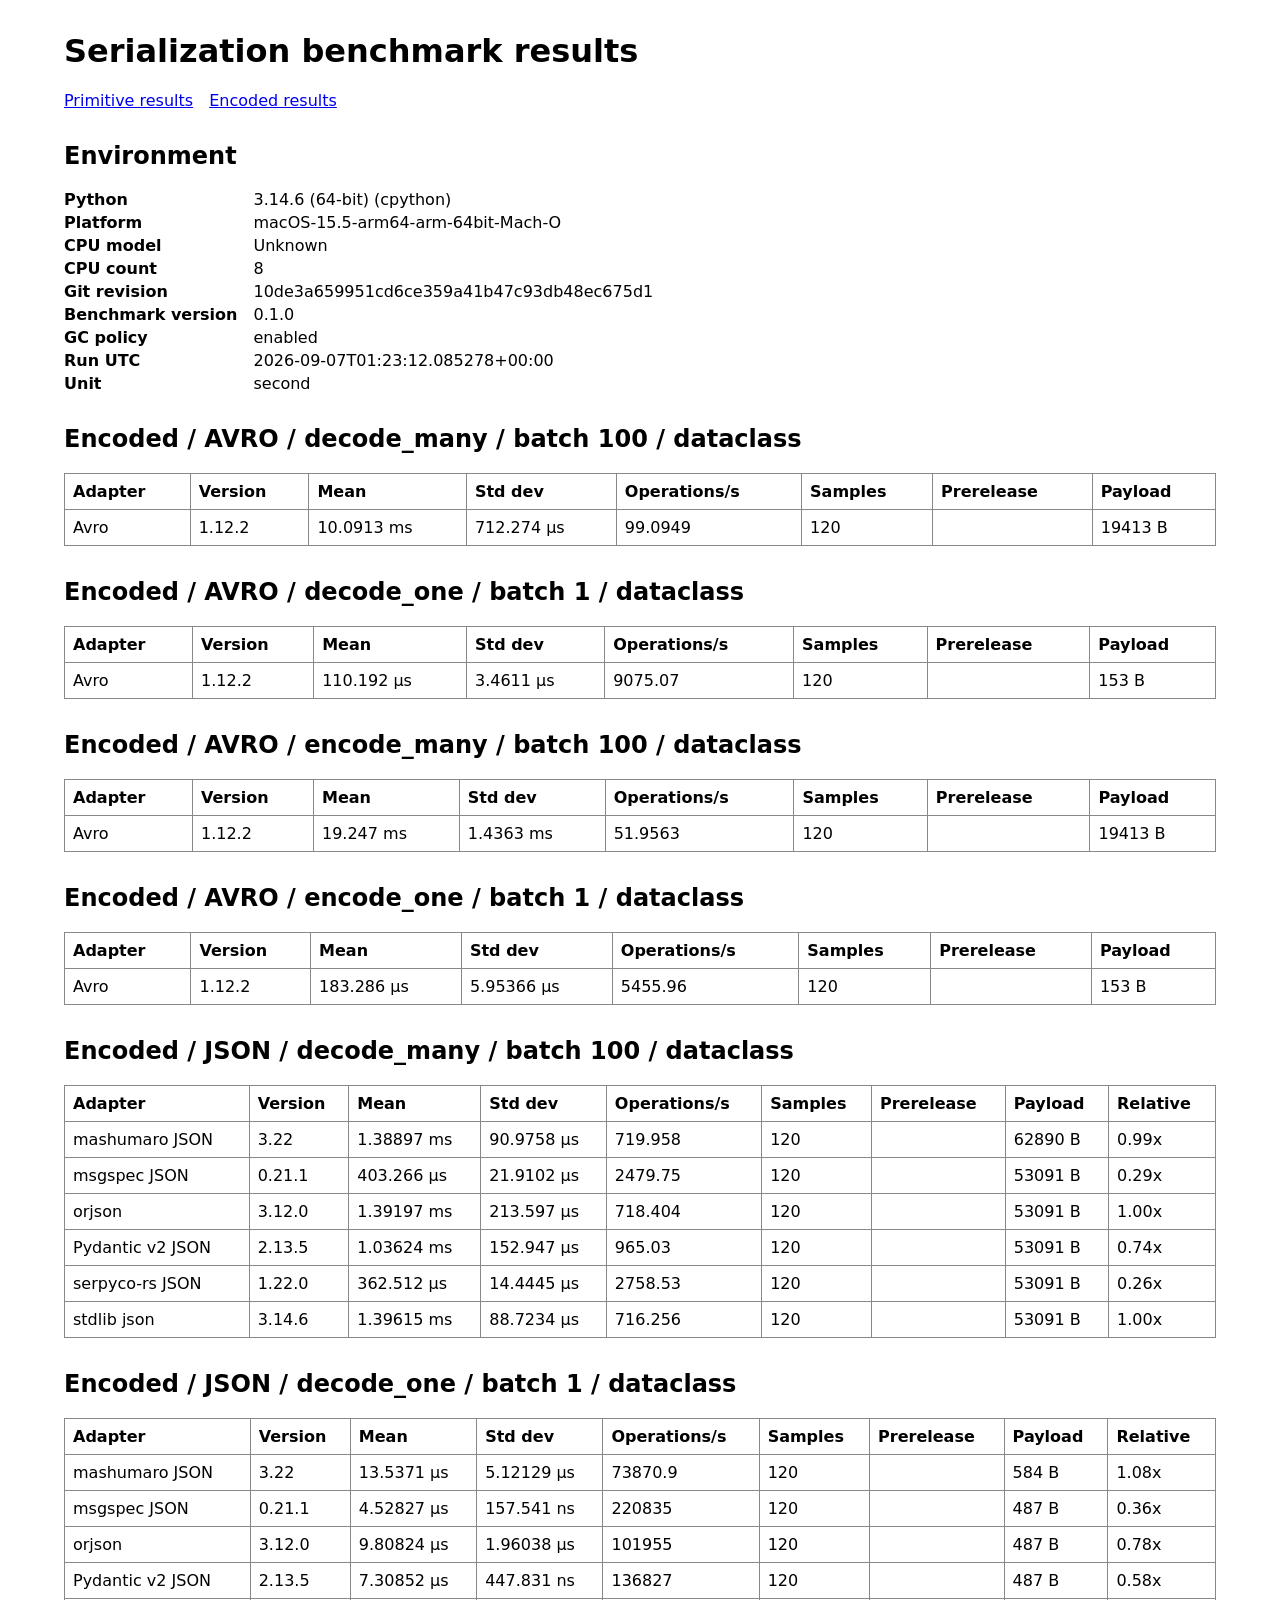
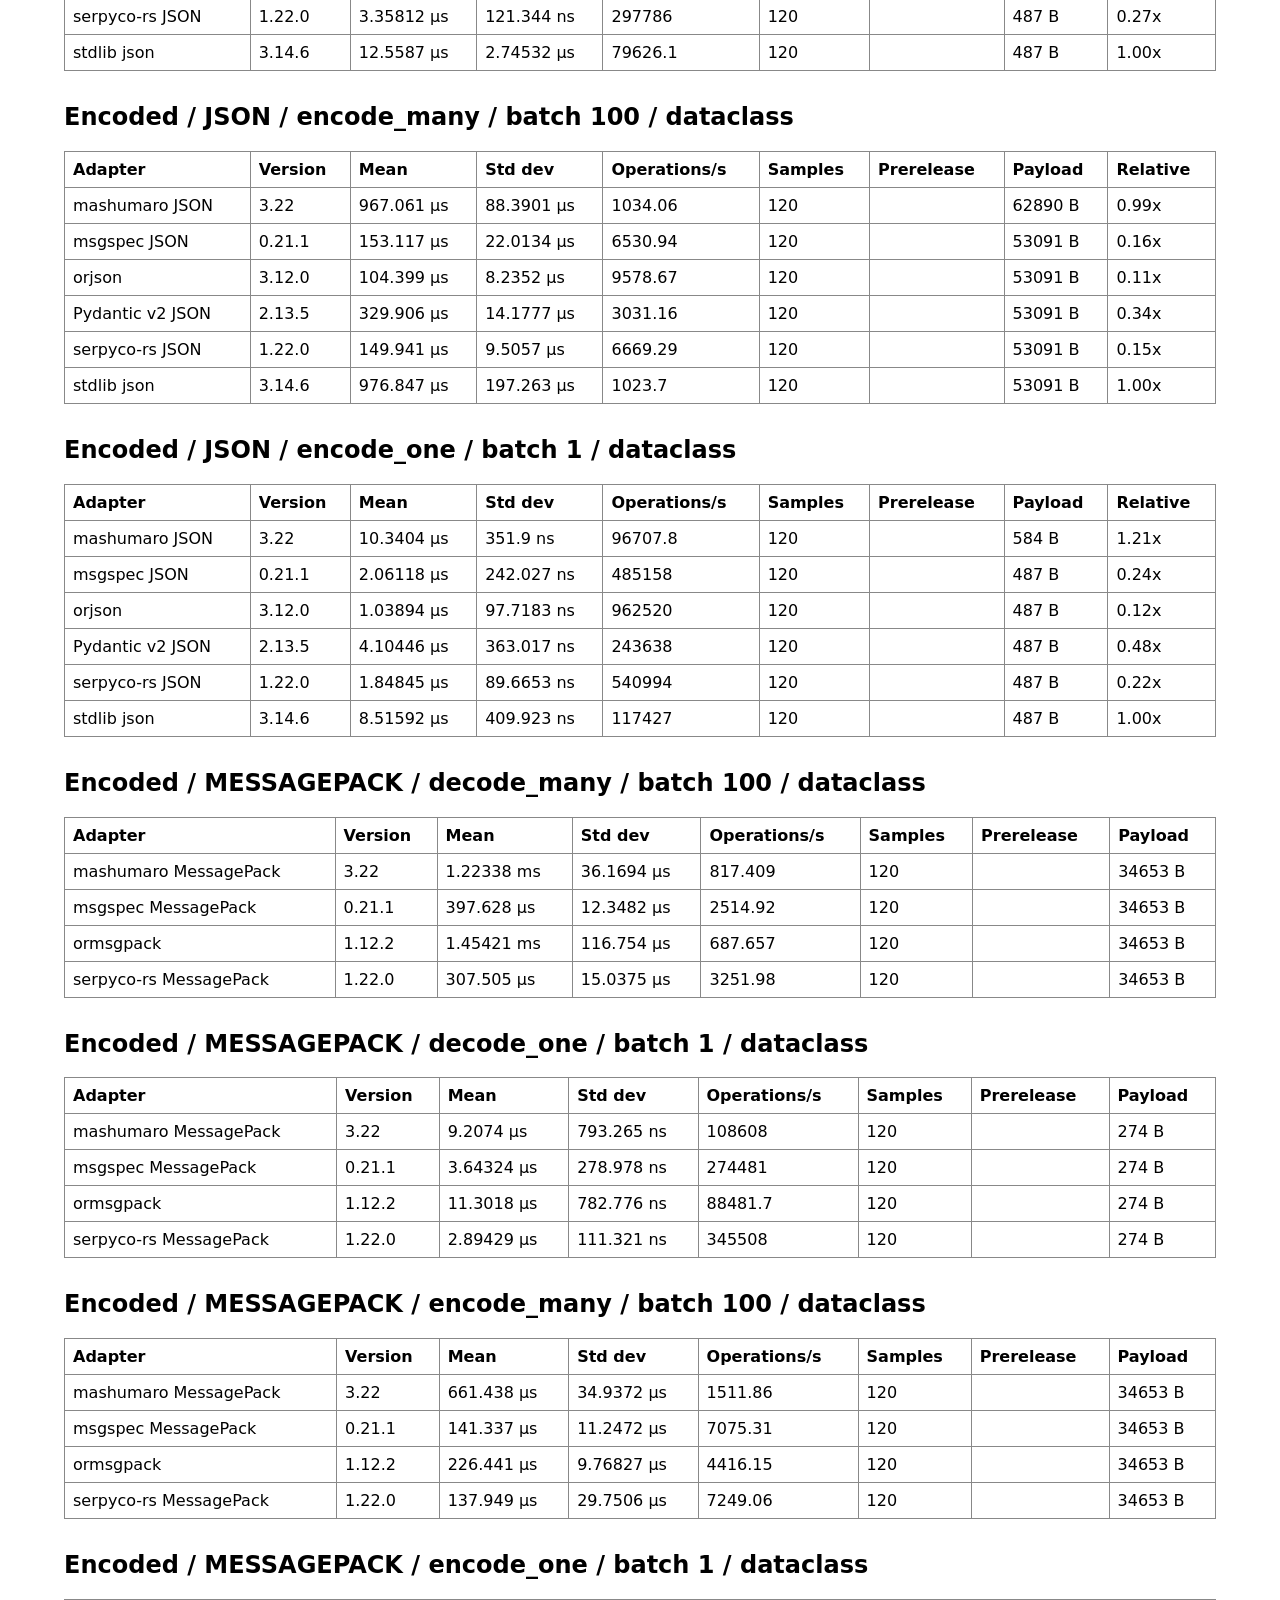
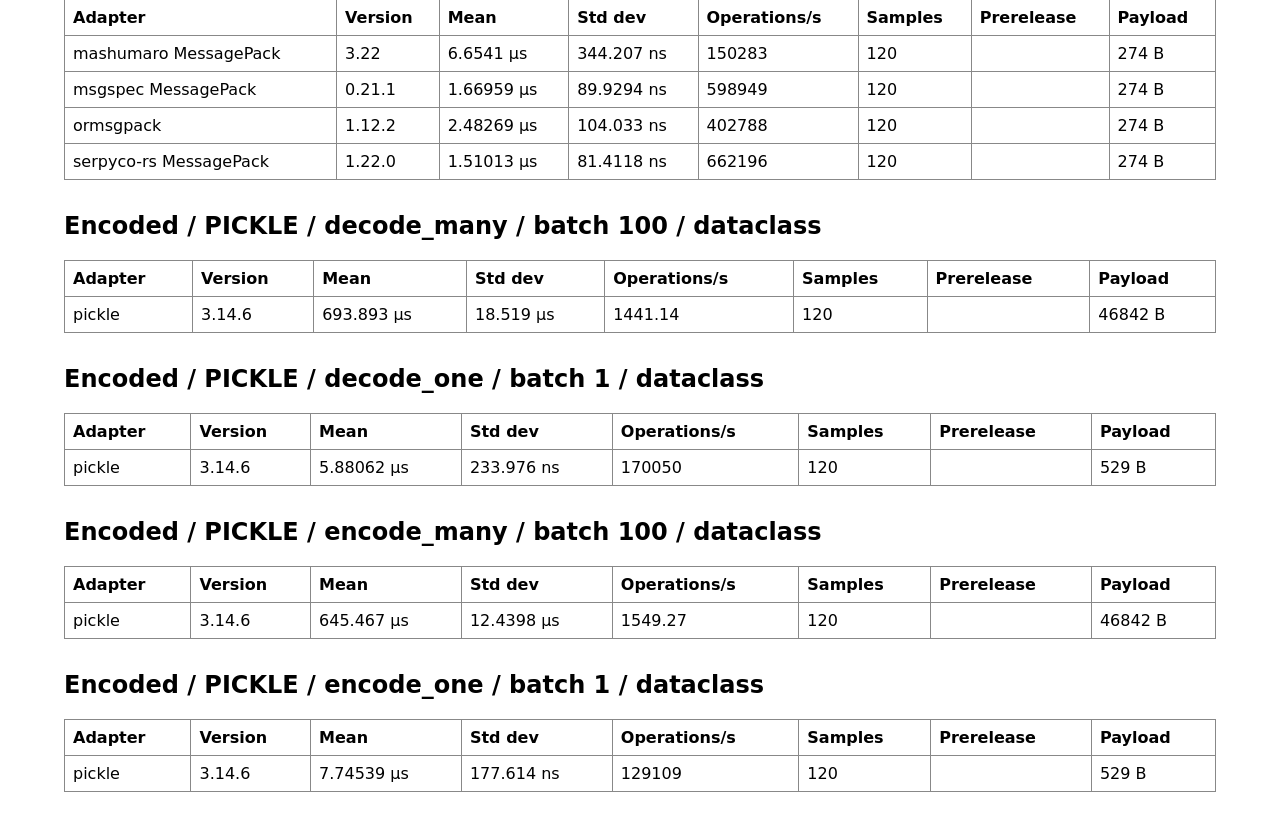
==== results/reports/2026-09-06-cpython-3.14-encoded.html @ 05a3b26b "docs: publish modern serialization benchmark results" ====
<!doctype html>
<html lang="en">
<head>
<meta charset="utf-8">
<meta name="viewport" content="width=device-width, initial-scale=1">
<title>Serialization benchmark results</title>
<style>:root { color-scheme: light dark; font-family: system-ui, sans-serif; }
body { margin: 2rem; }
main { margin: auto; max-width: 72rem; }
nav { display: flex; gap: 1rem; margin-block: 1rem 2rem; }
dl { display: grid; gap: 0.25rem 1rem; grid-template-columns: max-content 1fr; }
dt { font-weight: 700; }
dd { margin: 0; }
section { margin-block: 2rem; }
table { border-collapse: collapse; width: 100%; }
th, td { border: 1px solid #888; padding: 0.5rem; text-align: left; }
th { font-weight: 700; }
</style>
</head>
<body>
<main>
<h1>Serialization benchmark results</h1>
<nav aria-label="Benchmark reports"><a href="2026-09-06-cpython-3.14-primitive.html">Primitive results</a> <a href="2026-09-06-cpython-3.14-encoded.html">Encoded results</a></nav>
<section><h2>Environment</h2><dl><dt>Python</dt><dd>3.14.6 (64-bit) (cpython)</dd>
<dt>Platform</dt><dd>macOS-15.5-arm64-arm-64bit-Mach-O</dd>
<dt>CPU model</dt><dd>Unknown</dd>
<dt>CPU count</dt><dd>8</dd>
<dt>Git revision</dt><dd>10de3a659951cd6ce359a41b47c93db48ec675d1</dd>
<dt>Benchmark version</dt><dd>0.1.0</dd>
<dt>GC policy</dt><dd>enabled</dd>
<dt>Run UTC</dt><dd>2026-09-07T01:23:12.085278+00:00</dd>
<dt>Unit</dt><dd>second</dd></dl></section>
<section><h2>Encoded / AVRO / decode_many / batch 100 / dataclass</h2><table><thead><tr><th scope="col">Adapter</th><th scope="col">Version</th><th scope="col">Mean</th><th scope="col">Std dev</th><th scope="col">Operations/s</th><th scope="col">Samples</th><th scope="col">Prerelease</th><th scope="col">Payload</th></tr></thead><tbody><tr><td>Avro</td><td>1.12.2</td><td>10.0913 ms</td><td>712.274 µs</td><td>99.0949</td><td>120</td><td></td><td>19413 B</td></tr></tbody></table></section>
<section><h2>Encoded / AVRO / decode_one / batch 1 / dataclass</h2><table><thead><tr><th scope="col">Adapter</th><th scope="col">Version</th><th scope="col">Mean</th><th scope="col">Std dev</th><th scope="col">Operations/s</th><th scope="col">Samples</th><th scope="col">Prerelease</th><th scope="col">Payload</th></tr></thead><tbody><tr><td>Avro</td><td>1.12.2</td><td>110.192 µs</td><td>3.4611 µs</td><td>9075.07</td><td>120</td><td></td><td>153 B</td></tr></tbody></table></section>
<section><h2>Encoded / AVRO / encode_many / batch 100 / dataclass</h2><table><thead><tr><th scope="col">Adapter</th><th scope="col">Version</th><th scope="col">Mean</th><th scope="col">Std dev</th><th scope="col">Operations/s</th><th scope="col">Samples</th><th scope="col">Prerelease</th><th scope="col">Payload</th></tr></thead><tbody><tr><td>Avro</td><td>1.12.2</td><td>19.247 ms</td><td>1.4363 ms</td><td>51.9563</td><td>120</td><td></td><td>19413 B</td></tr></tbody></table></section>
<section><h2>Encoded / AVRO / encode_one / batch 1 / dataclass</h2><table><thead><tr><th scope="col">Adapter</th><th scope="col">Version</th><th scope="col">Mean</th><th scope="col">Std dev</th><th scope="col">Operations/s</th><th scope="col">Samples</th><th scope="col">Prerelease</th><th scope="col">Payload</th></tr></thead><tbody><tr><td>Avro</td><td>1.12.2</td><td>183.286 µs</td><td>5.95366 µs</td><td>5455.96</td><td>120</td><td></td><td>153 B</td></tr></tbody></table></section>
<section><h2>Encoded / JSON / decode_many / batch 100 / dataclass</h2><table><thead><tr><th scope="col">Adapter</th><th scope="col">Version</th><th scope="col">Mean</th><th scope="col">Std dev</th><th scope="col">Operations/s</th><th scope="col">Samples</th><th scope="col">Prerelease</th><th scope="col">Payload</th><th scope="col">Relative</th></tr></thead><tbody><tr><td>mashumaro JSON</td><td>3.22</td><td>1.38897 ms</td><td>90.9758 µs</td><td>719.958</td><td>120</td><td></td><td>62890 B</td><td>0.99x</td></tr>
<tr><td>msgspec JSON</td><td>0.21.1</td><td>403.266 µs</td><td>21.9102 µs</td><td>2479.75</td><td>120</td><td></td><td>53091 B</td><td>0.29x</td></tr>
<tr><td>orjson</td><td>3.12.0</td><td>1.39197 ms</td><td>213.597 µs</td><td>718.404</td><td>120</td><td></td><td>53091 B</td><td>1.00x</td></tr>
<tr><td>Pydantic v2 JSON</td><td>2.13.5</td><td>1.03624 ms</td><td>152.947 µs</td><td>965.03</td><td>120</td><td></td><td>53091 B</td><td>0.74x</td></tr>
<tr><td>serpyco-rs JSON</td><td>1.22.0</td><td>362.512 µs</td><td>14.4445 µs</td><td>2758.53</td><td>120</td><td></td><td>53091 B</td><td>0.26x</td></tr>
<tr><td>stdlib json</td><td>3.14.6</td><td>1.39615 ms</td><td>88.7234 µs</td><td>716.256</td><td>120</td><td></td><td>53091 B</td><td>1.00x</td></tr></tbody></table></section>
<section><h2>Encoded / JSON / decode_one / batch 1 / dataclass</h2><table><thead><tr><th scope="col">Adapter</th><th scope="col">Version</th><th scope="col">Mean</th><th scope="col">Std dev</th><th scope="col">Operations/s</th><th scope="col">Samples</th><th scope="col">Prerelease</th><th scope="col">Payload</th><th scope="col">Relative</th></tr></thead><tbody><tr><td>mashumaro JSON</td><td>3.22</td><td>13.5371 µs</td><td>5.12129 µs</td><td>73870.9</td><td>120</td><td></td><td>584 B</td><td>1.08x</td></tr>
<tr><td>msgspec JSON</td><td>0.21.1</td><td>4.52827 µs</td><td>157.541 ns</td><td>220835</td><td>120</td><td></td><td>487 B</td><td>0.36x</td></tr>
<tr><td>orjson</td><td>3.12.0</td><td>9.80824 µs</td><td>1.96038 µs</td><td>101955</td><td>120</td><td></td><td>487 B</td><td>0.78x</td></tr>
<tr><td>Pydantic v2 JSON</td><td>2.13.5</td><td>7.30852 µs</td><td>447.831 ns</td><td>136827</td><td>120</td><td></td><td>487 B</td><td>0.58x</td></tr>
<tr><td>serpyco-rs JSON</td><td>1.22.0</td><td>3.35812 µs</td><td>121.344 ns</td><td>297786</td><td>120</td><td></td><td>487 B</td><td>0.27x</td></tr>
<tr><td>stdlib json</td><td>3.14.6</td><td>12.5587 µs</td><td>2.74532 µs</td><td>79626.1</td><td>120</td><td></td><td>487 B</td><td>1.00x</td></tr></tbody></table></section>
<section><h2>Encoded / JSON / encode_many / batch 100 / dataclass</h2><table><thead><tr><th scope="col">Adapter</th><th scope="col">Version</th><th scope="col">Mean</th><th scope="col">Std dev</th><th scope="col">Operations/s</th><th scope="col">Samples</th><th scope="col">Prerelease</th><th scope="col">Payload</th><th scope="col">Relative</th></tr></thead><tbody><tr><td>mashumaro JSON</td><td>3.22</td><td>967.061 µs</td><td>88.3901 µs</td><td>1034.06</td><td>120</td><td></td><td>62890 B</td><td>0.99x</td></tr>
<tr><td>msgspec JSON</td><td>0.21.1</td><td>153.117 µs</td><td>22.0134 µs</td><td>6530.94</td><td>120</td><td></td><td>53091 B</td><td>0.16x</td></tr>
<tr><td>orjson</td><td>3.12.0</td><td>104.399 µs</td><td>8.2352 µs</td><td>9578.67</td><td>120</td><td></td><td>53091 B</td><td>0.11x</td></tr>
<tr><td>Pydantic v2 JSON</td><td>2.13.5</td><td>329.906 µs</td><td>14.1777 µs</td><td>3031.16</td><td>120</td><td></td><td>53091 B</td><td>0.34x</td></tr>
<tr><td>serpyco-rs JSON</td><td>1.22.0</td><td>149.941 µs</td><td>9.5057 µs</td><td>6669.29</td><td>120</td><td></td><td>53091 B</td><td>0.15x</td></tr>
<tr><td>stdlib json</td><td>3.14.6</td><td>976.847 µs</td><td>197.263 µs</td><td>1023.7</td><td>120</td><td></td><td>53091 B</td><td>1.00x</td></tr></tbody></table></section>
<section><h2>Encoded / JSON / encode_one / batch 1 / dataclass</h2><table><thead><tr><th scope="col">Adapter</th><th scope="col">Version</th><th scope="col">Mean</th><th scope="col">Std dev</th><th scope="col">Operations/s</th><th scope="col">Samples</th><th scope="col">Prerelease</th><th scope="col">Payload</th><th scope="col">Relative</th></tr></thead><tbody><tr><td>mashumaro JSON</td><td>3.22</td><td>10.3404 µs</td><td>351.9 ns</td><td>96707.8</td><td>120</td><td></td><td>584 B</td><td>1.21x</td></tr>
<tr><td>msgspec JSON</td><td>0.21.1</td><td>2.06118 µs</td><td>242.027 ns</td><td>485158</td><td>120</td><td></td><td>487 B</td><td>0.24x</td></tr>
<tr><td>orjson</td><td>3.12.0</td><td>1.03894 µs</td><td>97.7183 ns</td><td>962520</td><td>120</td><td></td><td>487 B</td><td>0.12x</td></tr>
<tr><td>Pydantic v2 JSON</td><td>2.13.5</td><td>4.10446 µs</td><td>363.017 ns</td><td>243638</td><td>120</td><td></td><td>487 B</td><td>0.48x</td></tr>
<tr><td>serpyco-rs JSON</td><td>1.22.0</td><td>1.84845 µs</td><td>89.6653 ns</td><td>540994</td><td>120</td><td></td><td>487 B</td><td>0.22x</td></tr>
<tr><td>stdlib json</td><td>3.14.6</td><td>8.51592 µs</td><td>409.923 ns</td><td>117427</td><td>120</td><td></td><td>487 B</td><td>1.00x</td></tr></tbody></table></section>
<section><h2>Encoded / MESSAGEPACK / decode_many / batch 100 / dataclass</h2><table><thead><tr><th scope="col">Adapter</th><th scope="col">Version</th><th scope="col">Mean</th><th scope="col">Std dev</th><th scope="col">Operations/s</th><th scope="col">Samples</th><th scope="col">Prerelease</th><th scope="col">Payload</th></tr></thead><tbody><tr><td>mashumaro MessagePack</td><td>3.22</td><td>1.22338 ms</td><td>36.1694 µs</td><td>817.409</td><td>120</td><td></td><td>34653 B</td></tr>
<tr><td>msgspec MessagePack</td><td>0.21.1</td><td>397.628 µs</td><td>12.3482 µs</td><td>2514.92</td><td>120</td><td></td><td>34653 B</td></tr>
<tr><td>ormsgpack</td><td>1.12.2</td><td>1.45421 ms</td><td>116.754 µs</td><td>687.657</td><td>120</td><td></td><td>34653 B</td></tr>
<tr><td>serpyco-rs MessagePack</td><td>1.22.0</td><td>307.505 µs</td><td>15.0375 µs</td><td>3251.98</td><td>120</td><td></td><td>34653 B</td></tr></tbody></table></section>
<section><h2>Encoded / MESSAGEPACK / decode_one / batch 1 / dataclass</h2><table><thead><tr><th scope="col">Adapter</th><th scope="col">Version</th><th scope="col">Mean</th><th scope="col">Std dev</th><th scope="col">Operations/s</th><th scope="col">Samples</th><th scope="col">Prerelease</th><th scope="col">Payload</th></tr></thead><tbody><tr><td>mashumaro MessagePack</td><td>3.22</td><td>9.2074 µs</td><td>793.265 ns</td><td>108608</td><td>120</td><td></td><td>274 B</td></tr>
<tr><td>msgspec MessagePack</td><td>0.21.1</td><td>3.64324 µs</td><td>278.978 ns</td><td>274481</td><td>120</td><td></td><td>274 B</td></tr>
<tr><td>ormsgpack</td><td>1.12.2</td><td>11.3018 µs</td><td>782.776 ns</td><td>88481.7</td><td>120</td><td></td><td>274 B</td></tr>
<tr><td>serpyco-rs MessagePack</td><td>1.22.0</td><td>2.89429 µs</td><td>111.321 ns</td><td>345508</td><td>120</td><td></td><td>274 B</td></tr></tbody></table></section>
<section><h2>Encoded / MESSAGEPACK / encode_many / batch 100 / dataclass</h2><table><thead><tr><th scope="col">Adapter</th><th scope="col">Version</th><th scope="col">Mean</th><th scope="col">Std dev</th><th scope="col">Operations/s</th><th scope="col">Samples</th><th scope="col">Prerelease</th><th scope="col">Payload</th></tr></thead><tbody><tr><td>mashumaro MessagePack</td><td>3.22</td><td>661.438 µs</td><td>34.9372 µs</td><td>1511.86</td><td>120</td><td></td><td>34653 B</td></tr>
<tr><td>msgspec MessagePack</td><td>0.21.1</td><td>141.337 µs</td><td>11.2472 µs</td><td>7075.31</td><td>120</td><td></td><td>34653 B</td></tr>
<tr><td>ormsgpack</td><td>1.12.2</td><td>226.441 µs</td><td>9.76827 µs</td><td>4416.15</td><td>120</td><td></td><td>34653 B</td></tr>
<tr><td>serpyco-rs MessagePack</td><td>1.22.0</td><td>137.949 µs</td><td>29.7506 µs</td><td>7249.06</td><td>120</td><td></td><td>34653 B</td></tr></tbody></table></section>
<section><h2>Encoded / MESSAGEPACK / encode_one / batch 1 / dataclass</h2><table><thead><tr><th scope="col">Adapter</th><th scope="col">Version</th><th scope="col">Mean</th><th scope="col">Std dev</th><th scope="col">Operations/s</th><th scope="col">Samples</th><th scope="col">Prerelease</th><th scope="col">Payload</th></tr></thead><tbody><tr><td>mashumaro MessagePack</td><td>3.22</td><td>6.6541 µs</td><td>344.207 ns</td><td>150283</td><td>120</td><td></td><td>274 B</td></tr>
<tr><td>msgspec MessagePack</td><td>0.21.1</td><td>1.66959 µs</td><td>89.9294 ns</td><td>598949</td><td>120</td><td></td><td>274 B</td></tr>
<tr><td>ormsgpack</td><td>1.12.2</td><td>2.48269 µs</td><td>104.033 ns</td><td>402788</td><td>120</td><td></td><td>274 B</td></tr>
<tr><td>serpyco-rs MessagePack</td><td>1.22.0</td><td>1.51013 µs</td><td>81.4118 ns</td><td>662196</td><td>120</td><td></td><td>274 B</td></tr></tbody></table></section>
<section><h2>Encoded / PICKLE / decode_many / batch 100 / dataclass</h2><table><thead><tr><th scope="col">Adapter</th><th scope="col">Version</th><th scope="col">Mean</th><th scope="col">Std dev</th><th scope="col">Operations/s</th><th scope="col">Samples</th><th scope="col">Prerelease</th><th scope="col">Payload</th></tr></thead><tbody><tr><td>pickle</td><td>3.14.6</td><td>693.893 µs</td><td>18.519 µs</td><td>1441.14</td><td>120</td><td></td><td>46842 B</td></tr></tbody></table></section>
<section><h2>Encoded / PICKLE / decode_one / batch 1 / dataclass</h2><table><thead><tr><th scope="col">Adapter</th><th scope="col">Version</th><th scope="col">Mean</th><th scope="col">Std dev</th><th scope="col">Operations/s</th><th scope="col">Samples</th><th scope="col">Prerelease</th><th scope="col">Payload</th></tr></thead><tbody><tr><td>pickle</td><td>3.14.6</td><td>5.88062 µs</td><td>233.976 ns</td><td>170050</td><td>120</td><td></td><td>529 B</td></tr></tbody></table></section>
<section><h2>Encoded / PICKLE / encode_many / batch 100 / dataclass</h2><table><thead><tr><th scope="col">Adapter</th><th scope="col">Version</th><th scope="col">Mean</th><th scope="col">Std dev</th><th scope="col">Operations/s</th><th scope="col">Samples</th><th scope="col">Prerelease</th><th scope="col">Payload</th></tr></thead><tbody><tr><td>pickle</td><td>3.14.6</td><td>645.467 µs</td><td>12.4398 µs</td><td>1549.27</td><td>120</td><td></td><td>46842 B</td></tr></tbody></table></section>
<section><h2>Encoded / PICKLE / encode_one / batch 1 / dataclass</h2><table><thead><tr><th scope="col">Adapter</th><th scope="col">Version</th><th scope="col">Mean</th><th scope="col">Std dev</th><th scope="col">Operations/s</th><th scope="col">Samples</th><th scope="col">Prerelease</th><th scope="col">Payload</th></tr></thead><tbody><tr><td>pickle</td><td>3.14.6</td><td>7.74539 µs</td><td>177.614 ns</td><td>129109</td><td>120</td><td></td><td>529 B</td></tr></tbody></table></section>
</main>
</body>
</html>
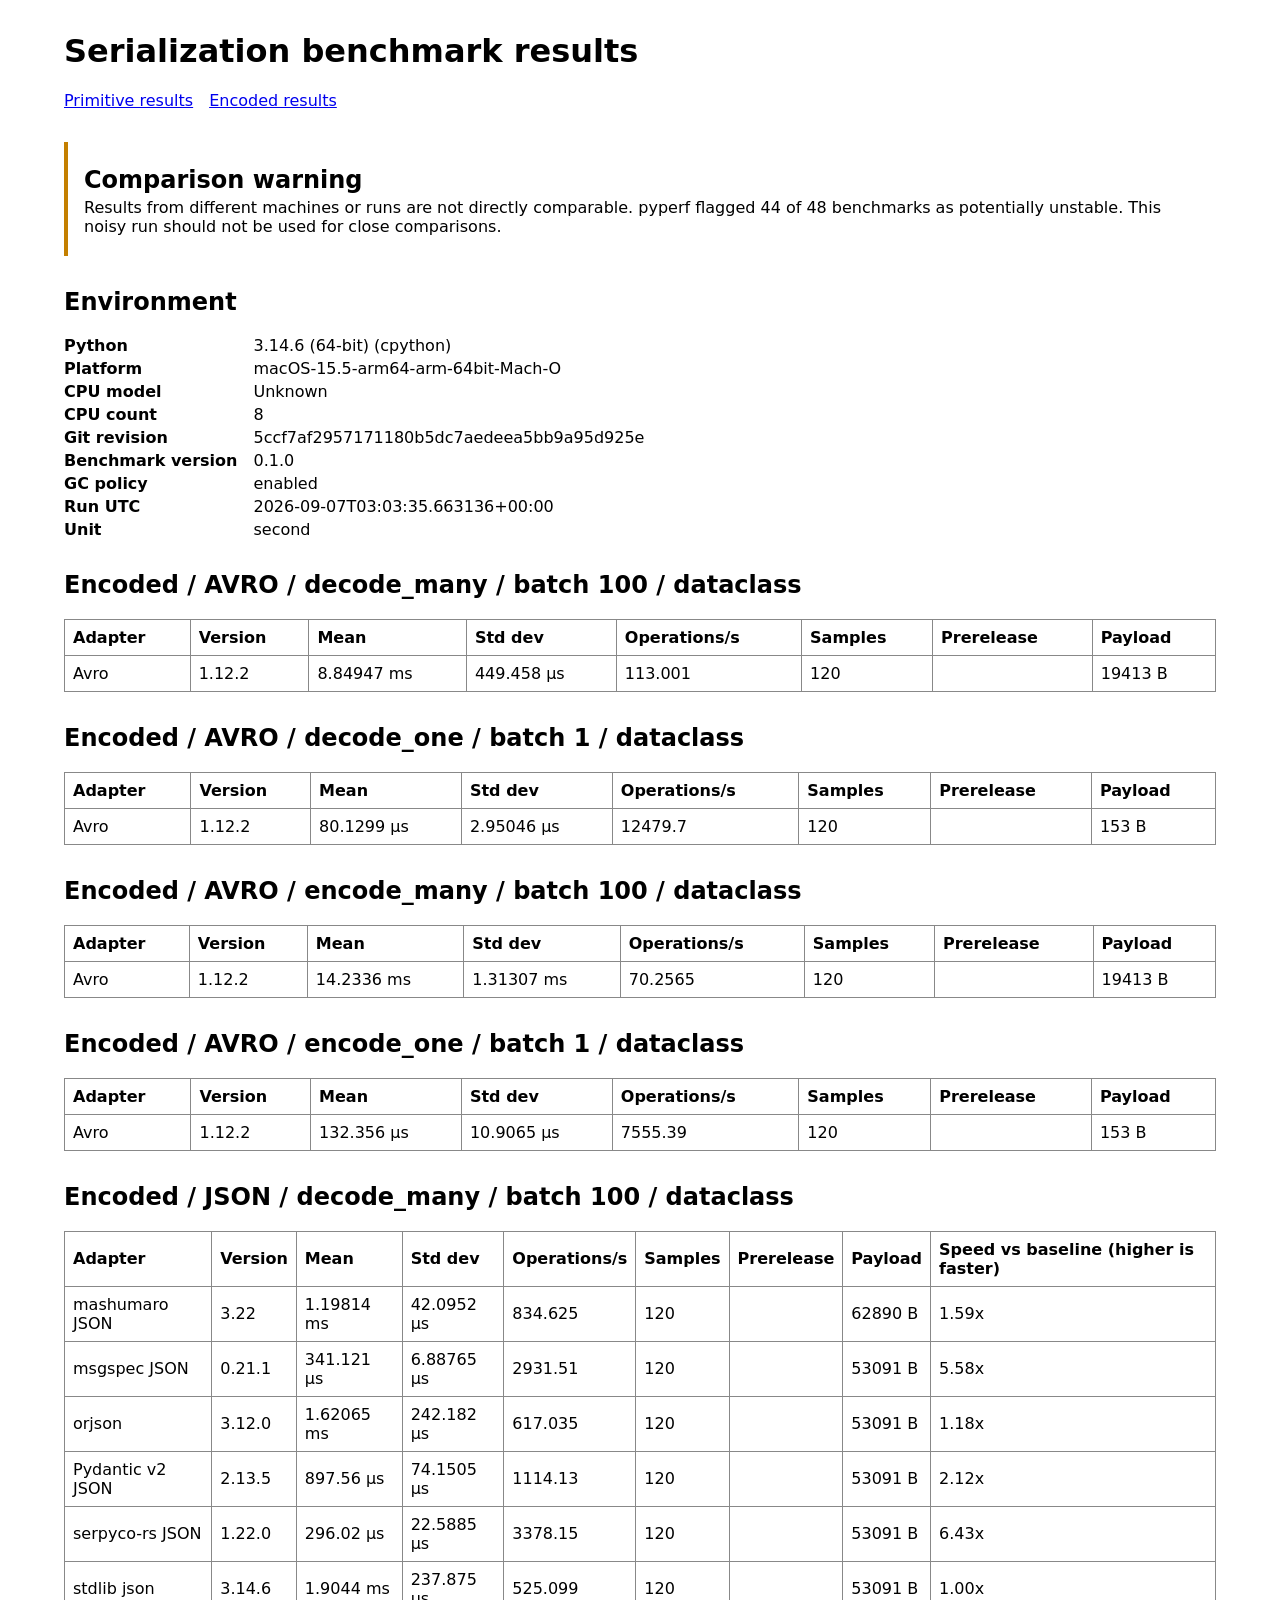
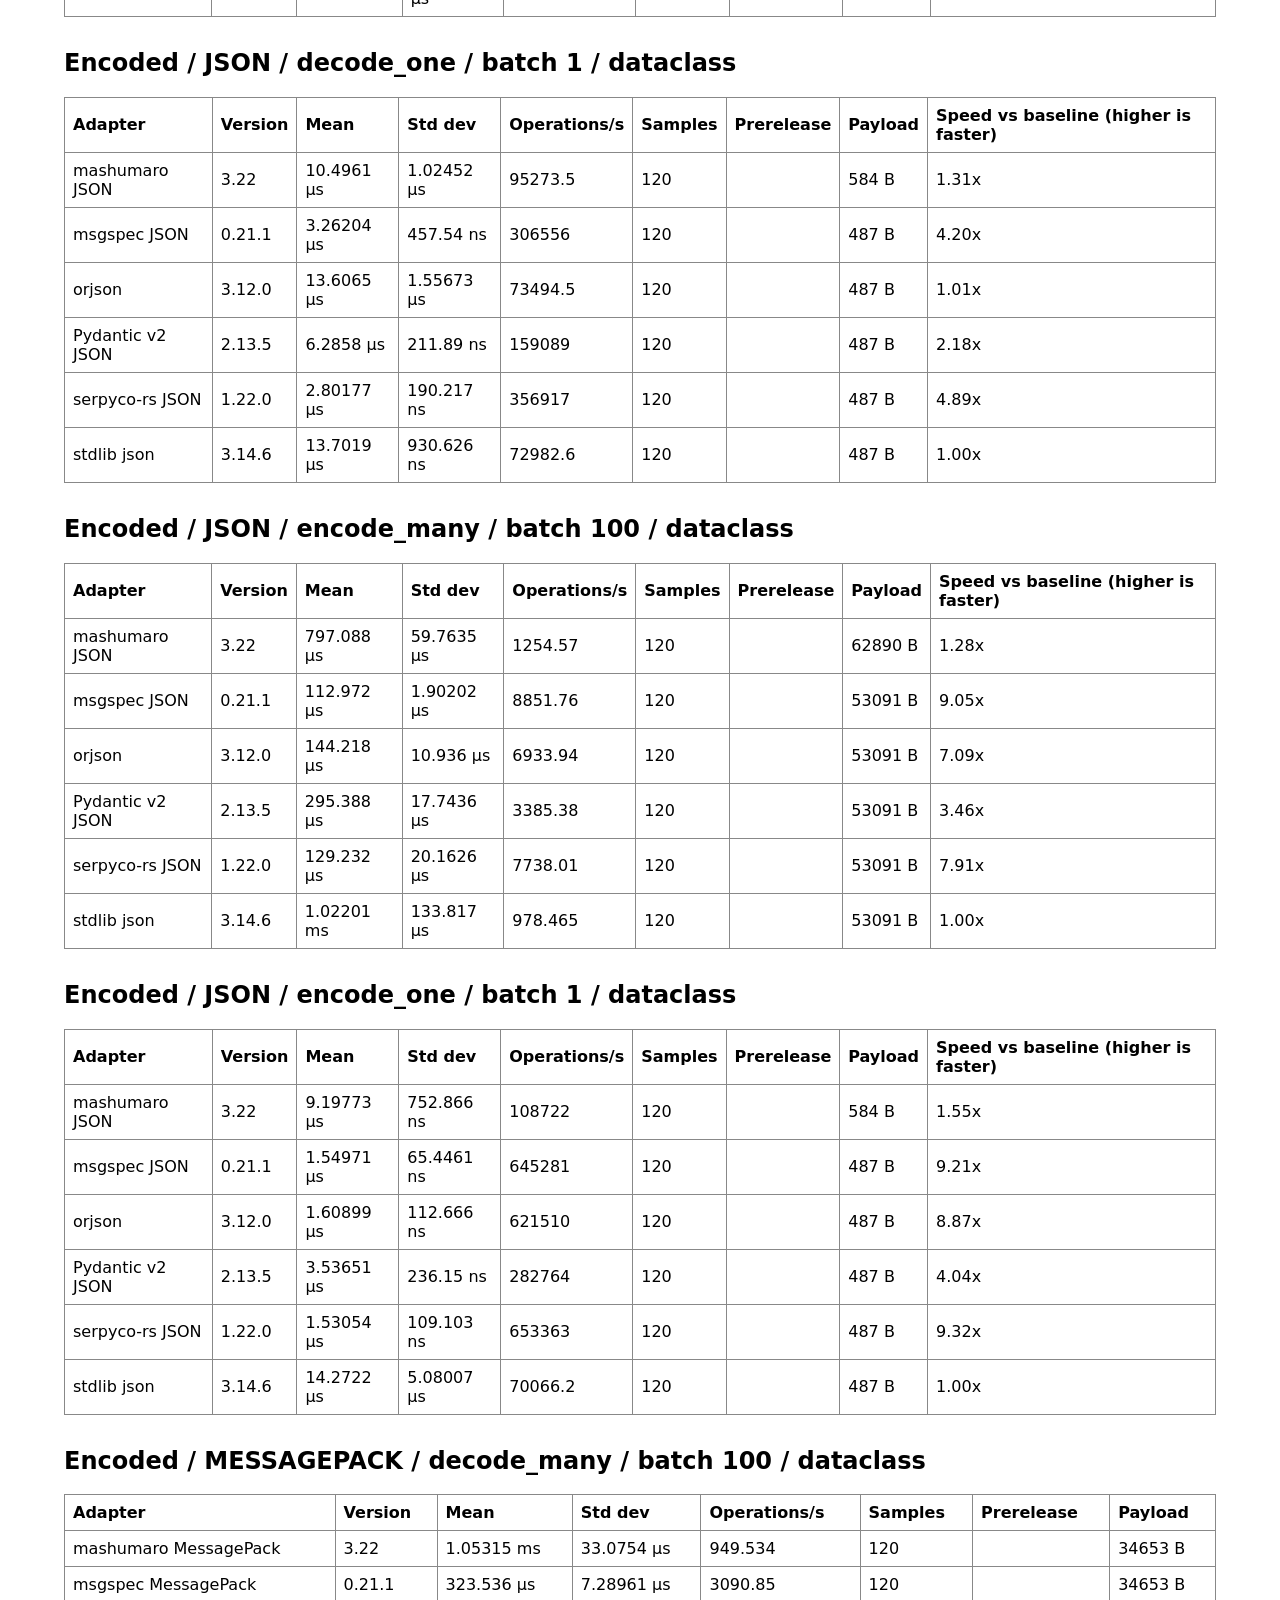
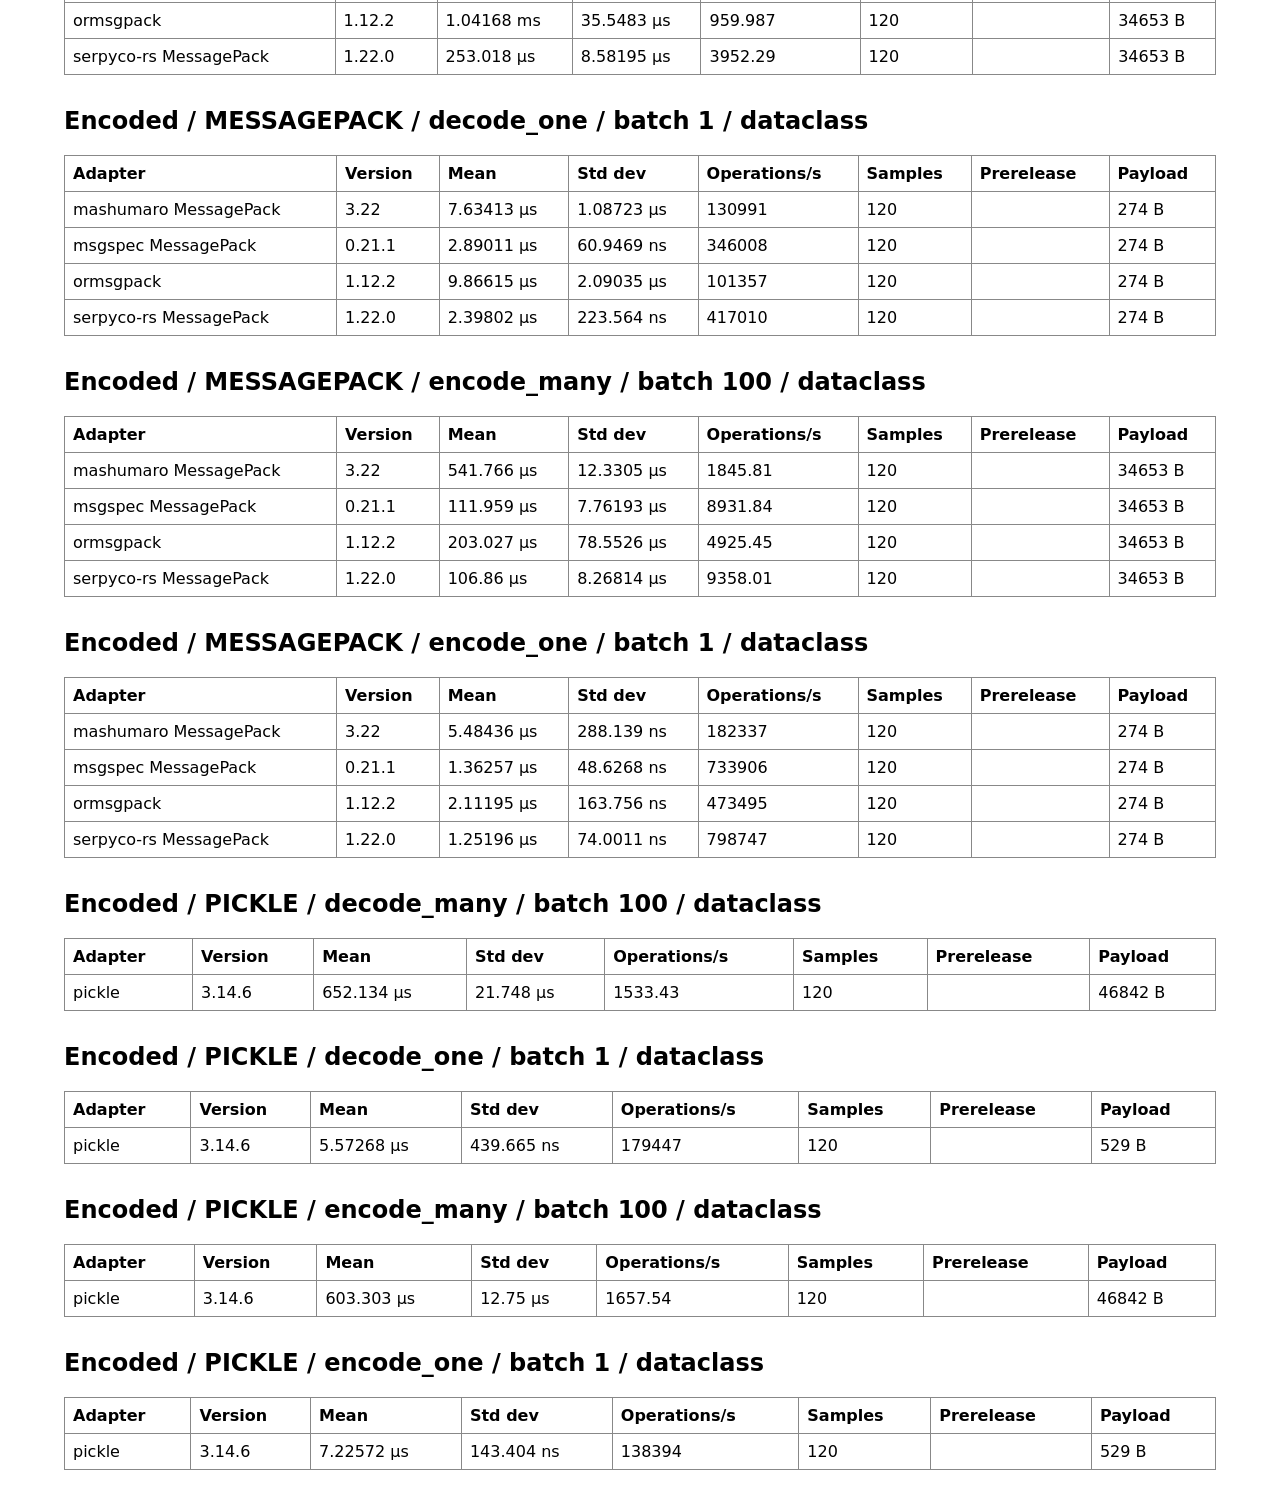
==== commit 8a9cf2a3: "docs: publish corrected benchmark snapshot" ====
--- a/results/reports/2026-09-06-cpython-3.14-encoded.html
+++ b/results/reports/2026-09-06-cpython-3.14-encoded.html
@@ -8,6 +8,9 @@
 body { margin: 2rem; }
 main { margin: auto; max-width: 72rem; }
 nav { display: flex; gap: 1rem; margin-block: 1rem 2rem; }
+.warning { border-left: 0.3rem solid #c47f00; margin: 1.5rem 0; padding: 0.25rem 1rem; }
+.warning h2 { margin-bottom: 0.25rem; }
+.warning p { margin-top: 0; }
 dl { display: grid; gap: 0.25rem 1rem; grid-template-columns: max-content 1fr; }
 dt { font-weight: 700; }
 dd { margin: 0; }
@@ -21,63 +24,64 @@
 <main>
 <h1>Serialization benchmark results</h1>
 <nav aria-label="Benchmark reports"><a href="2026-09-06-cpython-3.14-primitive.html">Primitive results</a> <a href="2026-09-06-cpython-3.14-encoded.html">Encoded results</a></nav>
+<aside class="warning" role="note"><h2>Comparison warning</h2><p>Results from different machines or runs are not directly comparable. pyperf flagged 44 of 48 benchmarks as potentially unstable. This noisy run should not be used for close comparisons.</p></aside>
 <section><h2>Environment</h2><dl><dt>Python</dt><dd>3.14.6 (64-bit) (cpython)</dd>
 <dt>Platform</dt><dd>macOS-15.5-arm64-arm-64bit-Mach-O</dd>
 <dt>CPU model</dt><dd>Unknown</dd>
 <dt>CPU count</dt><dd>8</dd>
-<dt>Git revision</dt><dd>10de3a659951cd6ce359a41b47c93db48ec675d1</dd>
+<dt>Git revision</dt><dd>5ccf7af2957171180b5dc7aedeea5bb9a95d925e</dd>
 <dt>Benchmark version</dt><dd>0.1.0</dd>
 <dt>GC policy</dt><dd>enabled</dd>
-<dt>Run UTC</dt><dd>2026-09-07T01:23:12.085278+00:00</dd>
+<dt>Run UTC</dt><dd>2026-09-07T03:03:35.663136+00:00</dd>
 <dt>Unit</dt><dd>second</dd></dl></section>
-<section><h2>Encoded / AVRO / decode_many / batch 100 / dataclass</h2><table><thead><tr><th scope="col">Adapter</th><th scope="col">Version</th><th scope="col">Mean</th><th scope="col">Std dev</th><th scope="col">Operations/s</th><th scope="col">Samples</th><th scope="col">Prerelease</th><th scope="col">Payload</th></tr></thead><tbody><tr><td>Avro</td><td>1.12.2</td><td>10.0913 ms</td><td>712.274 µs</td><td>99.0949</td><td>120</td><td></td><td>19413 B</td></tr></tbody></table></section>
-<section><h2>Encoded / AVRO / decode_one / batch 1 / dataclass</h2><table><thead><tr><th scope="col">Adapter</th><th scope="col">Version</th><th scope="col">Mean</th><th scope="col">Std dev</th><th scope="col">Operations/s</th><th scope="col">Samples</th><th scope="col">Prerelease</th><th scope="col">Payload</th></tr></thead><tbody><tr><td>Avro</td><td>1.12.2</td><td>110.192 µs</td><td>3.4611 µs</td><td>9075.07</td><td>120</td><td></td><td>153 B</td></tr></tbody></table></section>
-<section><h2>Encoded / AVRO / encode_many / batch 100 / dataclass</h2><table><thead><tr><th scope="col">Adapter</th><th scope="col">Version</th><th scope="col">Mean</th><th scope="col">Std dev</th><th scope="col">Operations/s</th><th scope="col">Samples</th><th scope="col">Prerelease</th><th scope="col">Payload</th></tr></thead><tbody><tr><td>Avro</td><td>1.12.2</td><td>19.247 ms</td><td>1.4363 ms</td><td>51.9563</td><td>120</td><td></td><td>19413 B</td></tr></tbody></table></section>
-<section><h2>Encoded / AVRO / encode_one / batch 1 / dataclass</h2><table><thead><tr><th scope="col">Adapter</th><th scope="col">Version</th><th scope="col">Mean</th><th scope="col">Std dev</th><th scope="col">Operations/s</th><th scope="col">Samples</th><th scope="col">Prerelease</th><th scope="col">Payload</th></tr></thead><tbody><tr><td>Avro</td><td>1.12.2</td><td>183.286 µs</td><td>5.95366 µs</td><td>5455.96</td><td>120</td><td></td><td>153 B</td></tr></tbody></table></section>
-<section><h2>Encoded / JSON / decode_many / batch 100 / dataclass</h2><table><thead><tr><th scope="col">Adapter</th><th scope="col">Version</th><th scope="col">Mean</th><th scope="col">Std dev</th><th scope="col">Operations/s</th><th scope="col">Samples</th><th scope="col">Prerelease</th><th scope="col">Payload</th><th scope="col">Relative</th></tr></thead><tbody><tr><td>mashumaro JSON</td><td>3.22</td><td>1.38897 ms</td><td>90.9758 µs</td><td>719.958</td><td>120</td><td></td><td>62890 B</td><td>0.99x</td></tr>
-<tr><td>msgspec JSON</td><td>0.21.1</td><td>403.266 µs</td><td>21.9102 µs</td><td>2479.75</td><td>120</td><td></td><td>53091 B</td><td>0.29x</td></tr>
-<tr><td>orjson</td><td>3.12.0</td><td>1.39197 ms</td><td>213.597 µs</td><td>718.404</td><td>120</td><td></td><td>53091 B</td><td>1.00x</td></tr>
-<tr><td>Pydantic v2 JSON</td><td>2.13.5</td><td>1.03624 ms</td><td>152.947 µs</td><td>965.03</td><td>120</td><td></td><td>53091 B</td><td>0.74x</td></tr>
-<tr><td>serpyco-rs JSON</td><td>1.22.0</td><td>362.512 µs</td><td>14.4445 µs</td><td>2758.53</td><td>120</td><td></td><td>53091 B</td><td>0.26x</td></tr>
-<tr><td>stdlib json</td><td>3.14.6</td><td>1.39615 ms</td><td>88.7234 µs</td><td>716.256</td><td>120</td><td></td><td>53091 B</td><td>1.00x</td></tr></tbody></table></section>
-<section><h2>Encoded / JSON / decode_one / batch 1 / dataclass</h2><table><thead><tr><th scope="col">Adapter</th><th scope="col">Version</th><th scope="col">Mean</th><th scope="col">Std dev</th><th scope="col">Operations/s</th><th scope="col">Samples</th><th scope="col">Prerelease</th><th scope="col">Payload</th><th scope="col">Relative</th></tr></thead><tbody><tr><td>mashumaro JSON</td><td>3.22</td><td>13.5371 µs</td><td>5.12129 µs</td><td>73870.9</td><td>120</td><td></td><td>584 B</td><td>1.08x</td></tr>
-<tr><td>msgspec JSON</td><td>0.21.1</td><td>4.52827 µs</td><td>157.541 ns</td><td>220835</td><td>120</td><td></td><td>487 B</td><td>0.36x</td></tr>
-<tr><td>orjson</td><td>3.12.0</td><td>9.80824 µs</td><td>1.96038 µs</td><td>101955</td><td>120</td><td></td><td>487 B</td><td>0.78x</td></tr>
-<tr><td>Pydantic v2 JSON</td><td>2.13.5</td><td>7.30852 µs</td><td>447.831 ns</td><td>136827</td><td>120</td><td></td><td>487 B</td><td>0.58x</td></tr>
-<tr><td>serpyco-rs JSON</td><td>1.22.0</td><td>3.35812 µs</td><td>121.344 ns</td><td>297786</td><td>120</td><td></td><td>487 B</td><td>0.27x</td></tr>
-<tr><td>stdlib json</td><td>3.14.6</td><td>12.5587 µs</td><td>2.74532 µs</td><td>79626.1</td><td>120</td><td></td><td>487 B</td><td>1.00x</td></tr></tbody></table></section>
-<section><h2>Encoded / JSON / encode_many / batch 100 / dataclass</h2><table><thead><tr><th scope="col">Adapter</th><th scope="col">Version</th><th scope="col">Mean</th><th scope="col">Std dev</th><th scope="col">Operations/s</th><th scope="col">Samples</th><th scope="col">Prerelease</th><th scope="col">Payload</th><th scope="col">Relative</th></tr></thead><tbody><tr><td>mashumaro JSON</td><td>3.22</td><td>967.061 µs</td><td>88.3901 µs</td><td>1034.06</td><td>120</td><td></td><td>62890 B</td><td>0.99x</td></tr>
-<tr><td>msgspec JSON</td><td>0.21.1</td><td>153.117 µs</td><td>22.0134 µs</td><td>6530.94</td><td>120</td><td></td><td>53091 B</td><td>0.16x</td></tr>
-<tr><td>orjson</td><td>3.12.0</td><td>104.399 µs</td><td>8.2352 µs</td><td>9578.67</td><td>120</td><td></td><td>53091 B</td><td>0.11x</td></tr>
-<tr><td>Pydantic v2 JSON</td><td>2.13.5</td><td>329.906 µs</td><td>14.1777 µs</td><td>3031.16</td><td>120</td><td></td><td>53091 B</td><td>0.34x</td></tr>
-<tr><td>serpyco-rs JSON</td><td>1.22.0</td><td>149.941 µs</td><td>9.5057 µs</td><td>6669.29</td><td>120</td><td></td><td>53091 B</td><td>0.15x</td></tr>
-<tr><td>stdlib json</td><td>3.14.6</td><td>976.847 µs</td><td>197.263 µs</td><td>1023.7</td><td>120</td><td></td><td>53091 B</td><td>1.00x</td></tr></tbody></table></section>
-<section><h2>Encoded / JSON / encode_one / batch 1 / dataclass</h2><table><thead><tr><th scope="col">Adapter</th><th scope="col">Version</th><th scope="col">Mean</th><th scope="col">Std dev</th><th scope="col">Operations/s</th><th scope="col">Samples</th><th scope="col">Prerelease</th><th scope="col">Payload</th><th scope="col">Relative</th></tr></thead><tbody><tr><td>mashumaro JSON</td><td>3.22</td><td>10.3404 µs</td><td>351.9 ns</td><td>96707.8</td><td>120</td><td></td><td>584 B</td><td>1.21x</td></tr>
-<tr><td>msgspec JSON</td><td>0.21.1</td><td>2.06118 µs</td><td>242.027 ns</td><td>485158</td><td>120</td><td></td><td>487 B</td><td>0.24x</td></tr>
-<tr><td>orjson</td><td>3.12.0</td><td>1.03894 µs</td><td>97.7183 ns</td><td>962520</td><td>120</td><td></td><td>487 B</td><td>0.12x</td></tr>
-<tr><td>Pydantic v2 JSON</td><td>2.13.5</td><td>4.10446 µs</td><td>363.017 ns</td><td>243638</td><td>120</td><td></td><td>487 B</td><td>0.48x</td></tr>
-<tr><td>serpyco-rs JSON</td><td>1.22.0</td><td>1.84845 µs</td><td>89.6653 ns</td><td>540994</td><td>120</td><td></td><td>487 B</td><td>0.22x</td></tr>
-<tr><td>stdlib json</td><td>3.14.6</td><td>8.51592 µs</td><td>409.923 ns</td><td>117427</td><td>120</td><td></td><td>487 B</td><td>1.00x</td></tr></tbody></table></section>
-<section><h2>Encoded / MESSAGEPACK / decode_many / batch 100 / dataclass</h2><table><thead><tr><th scope="col">Adapter</th><th scope="col">Version</th><th scope="col">Mean</th><th scope="col">Std dev</th><th scope="col">Operations/s</th><th scope="col">Samples</th><th scope="col">Prerelease</th><th scope="col">Payload</th></tr></thead><tbody><tr><td>mashumaro MessagePack</td><td>3.22</td><td>1.22338 ms</td><td>36.1694 µs</td><td>817.409</td><td>120</td><td></td><td>34653 B</td></tr>
-<tr><td>msgspec MessagePack</td><td>0.21.1</td><td>397.628 µs</td><td>12.3482 µs</td><td>2514.92</td><td>120</td><td></td><td>34653 B</td></tr>
-<tr><td>ormsgpack</td><td>1.12.2</td><td>1.45421 ms</td><td>116.754 µs</td><td>687.657</td><td>120</td><td></td><td>34653 B</td></tr>
-<tr><td>serpyco-rs MessagePack</td><td>1.22.0</td><td>307.505 µs</td><td>15.0375 µs</td><td>3251.98</td><td>120</td><td></td><td>34653 B</td></tr></tbody></table></section>
-<section><h2>Encoded / MESSAGEPACK / decode_one / batch 1 / dataclass</h2><table><thead><tr><th scope="col">Adapter</th><th scope="col">Version</th><th scope="col">Mean</th><th scope="col">Std dev</th><th scope="col">Operations/s</th><th scope="col">Samples</th><th scope="col">Prerelease</th><th scope="col">Payload</th></tr></thead><tbody><tr><td>mashumaro MessagePack</td><td>3.22</td><td>9.2074 µs</td><td>793.265 ns</td><td>108608</td><td>120</td><td></td><td>274 B</td></tr>
-<tr><td>msgspec MessagePack</td><td>0.21.1</td><td>3.64324 µs</td><td>278.978 ns</td><td>274481</td><td>120</td><td></td><td>274 B</td></tr>
-<tr><td>ormsgpack</td><td>1.12.2</td><td>11.3018 µs</td><td>782.776 ns</td><td>88481.7</td><td>120</td><td></td><td>274 B</td></tr>
-<tr><td>serpyco-rs MessagePack</td><td>1.22.0</td><td>2.89429 µs</td><td>111.321 ns</td><td>345508</td><td>120</td><td></td><td>274 B</td></tr></tbody></table></section>
-<section><h2>Encoded / MESSAGEPACK / encode_many / batch 100 / dataclass</h2><table><thead><tr><th scope="col">Adapter</th><th scope="col">Version</th><th scope="col">Mean</th><th scope="col">Std dev</th><th scope="col">Operations/s</th><th scope="col">Samples</th><th scope="col">Prerelease</th><th scope="col">Payload</th></tr></thead><tbody><tr><td>mashumaro MessagePack</td><td>3.22</td><td>661.438 µs</td><td>34.9372 µs</td><td>1511.86</td><td>120</td><td></td><td>34653 B</td></tr>
-<tr><td>msgspec MessagePack</td><td>0.21.1</td><td>141.337 µs</td><td>11.2472 µs</td><td>7075.31</td><td>120</td><td></td><td>34653 B</td></tr>
-<tr><td>ormsgpack</td><td>1.12.2</td><td>226.441 µs</td><td>9.76827 µs</td><td>4416.15</td><td>120</td><td></td><td>34653 B</td></tr>
-<tr><td>serpyco-rs MessagePack</td><td>1.22.0</td><td>137.949 µs</td><td>29.7506 µs</td><td>7249.06</td><td>120</td><td></td><td>34653 B</td></tr></tbody></table></section>
-<section><h2>Encoded / MESSAGEPACK / encode_one / batch 1 / dataclass</h2><table><thead><tr><th scope="col">Adapter</th><th scope="col">Version</th><th scope="col">Mean</th><th scope="col">Std dev</th><th scope="col">Operations/s</th><th scope="col">Samples</th><th scope="col">Prerelease</th><th scope="col">Payload</th></tr></thead><tbody><tr><td>mashumaro MessagePack</td><td>3.22</td><td>6.6541 µs</td><td>344.207 ns</td><td>150283</td><td>120</td><td></td><td>274 B</td></tr>
-<tr><td>msgspec MessagePack</td><td>0.21.1</td><td>1.66959 µs</td><td>89.9294 ns</td><td>598949</td><td>120</td><td></td><td>274 B</td></tr>
-<tr><td>ormsgpack</td><td>1.12.2</td><td>2.48269 µs</td><td>104.033 ns</td><td>402788</td><td>120</td><td></td><td>274 B</td></tr>
-<tr><td>serpyco-rs MessagePack</td><td>1.22.0</td><td>1.51013 µs</td><td>81.4118 ns</td><td>662196</td><td>120</td><td></td><td>274 B</td></tr></tbody></table></section>
-<section><h2>Encoded / PICKLE / decode_many / batch 100 / dataclass</h2><table><thead><tr><th scope="col">Adapter</th><th scope="col">Version</th><th scope="col">Mean</th><th scope="col">Std dev</th><th scope="col">Operations/s</th><th scope="col">Samples</th><th scope="col">Prerelease</th><th scope="col">Payload</th></tr></thead><tbody><tr><td>pickle</td><td>3.14.6</td><td>693.893 µs</td><td>18.519 µs</td><td>1441.14</td><td>120</td><td></td><td>46842 B</td></tr></tbody></table></section>
-<section><h2>Encoded / PICKLE / decode_one / batch 1 / dataclass</h2><table><thead><tr><th scope="col">Adapter</th><th scope="col">Version</th><th scope="col">Mean</th><th scope="col">Std dev</th><th scope="col">Operations/s</th><th scope="col">Samples</th><th scope="col">Prerelease</th><th scope="col">Payload</th></tr></thead><tbody><tr><td>pickle</td><td>3.14.6</td><td>5.88062 µs</td><td>233.976 ns</td><td>170050</td><td>120</td><td></td><td>529 B</td></tr></tbody></table></section>
-<section><h2>Encoded / PICKLE / encode_many / batch 100 / dataclass</h2><table><thead><tr><th scope="col">Adapter</th><th scope="col">Version</th><th scope="col">Mean</th><th scope="col">Std dev</th><th scope="col">Operations/s</th><th scope="col">Samples</th><th scope="col">Prerelease</th><th scope="col">Payload</th></tr></thead><tbody><tr><td>pickle</td><td>3.14.6</td><td>645.467 µs</td><td>12.4398 µs</td><td>1549.27</td><td>120</td><td></td><td>46842 B</td></tr></tbody></table></section>
-<section><h2>Encoded / PICKLE / encode_one / batch 1 / dataclass</h2><table><thead><tr><th scope="col">Adapter</th><th scope="col">Version</th><th scope="col">Mean</th><th scope="col">Std dev</th><th scope="col">Operations/s</th><th scope="col">Samples</th><th scope="col">Prerelease</th><th scope="col">Payload</th></tr></thead><tbody><tr><td>pickle</td><td>3.14.6</td><td>7.74539 µs</td><td>177.614 ns</td><td>129109</td><td>120</td><td></td><td>529 B</td></tr></tbody></table></section>
+<section><h2>Encoded / AVRO / decode_many / batch 100 / dataclass</h2><table><thead><tr><th scope="col">Adapter</th><th scope="col">Version</th><th scope="col">Mean</th><th scope="col">Std dev</th><th scope="col">Operations/s</th><th scope="col">Samples</th><th scope="col">Prerelease</th><th scope="col">Payload</th></tr></thead><tbody><tr><td>Avro</td><td>1.12.2</td><td>8.84947 ms</td><td>449.458 µs</td><td>113.001</td><td>120</td><td></td><td>19413 B</td></tr></tbody></table></section>
+<section><h2>Encoded / AVRO / decode_one / batch 1 / dataclass</h2><table><thead><tr><th scope="col">Adapter</th><th scope="col">Version</th><th scope="col">Mean</th><th scope="col">Std dev</th><th scope="col">Operations/s</th><th scope="col">Samples</th><th scope="col">Prerelease</th><th scope="col">Payload</th></tr></thead><tbody><tr><td>Avro</td><td>1.12.2</td><td>80.1299 µs</td><td>2.95046 µs</td><td>12479.7</td><td>120</td><td></td><td>153 B</td></tr></tbody></table></section>
+<section><h2>Encoded / AVRO / encode_many / batch 100 / dataclass</h2><table><thead><tr><th scope="col">Adapter</th><th scope="col">Version</th><th scope="col">Mean</th><th scope="col">Std dev</th><th scope="col">Operations/s</th><th scope="col">Samples</th><th scope="col">Prerelease</th><th scope="col">Payload</th></tr></thead><tbody><tr><td>Avro</td><td>1.12.2</td><td>14.2336 ms</td><td>1.31307 ms</td><td>70.2565</td><td>120</td><td></td><td>19413 B</td></tr></tbody></table></section>
+<section><h2>Encoded / AVRO / encode_one / batch 1 / dataclass</h2><table><thead><tr><th scope="col">Adapter</th><th scope="col">Version</th><th scope="col">Mean</th><th scope="col">Std dev</th><th scope="col">Operations/s</th><th scope="col">Samples</th><th scope="col">Prerelease</th><th scope="col">Payload</th></tr></thead><tbody><tr><td>Avro</td><td>1.12.2</td><td>132.356 µs</td><td>10.9065 µs</td><td>7555.39</td><td>120</td><td></td><td>153 B</td></tr></tbody></table></section>
+<section><h2>Encoded / JSON / decode_many / batch 100 / dataclass</h2><table><thead><tr><th scope="col">Adapter</th><th scope="col">Version</th><th scope="col">Mean</th><th scope="col">Std dev</th><th scope="col">Operations/s</th><th scope="col">Samples</th><th scope="col">Prerelease</th><th scope="col">Payload</th><th scope="col">Speed vs baseline (higher is faster)</th></tr></thead><tbody><tr><td>mashumaro JSON</td><td>3.22</td><td>1.19814 ms</td><td>42.0952 µs</td><td>834.625</td><td>120</td><td></td><td>62890 B</td><td>1.59x</td></tr>
+<tr><td>msgspec JSON</td><td>0.21.1</td><td>341.121 µs</td><td>6.88765 µs</td><td>2931.51</td><td>120</td><td></td><td>53091 B</td><td>5.58x</td></tr>
+<tr><td>orjson</td><td>3.12.0</td><td>1.62065 ms</td><td>242.182 µs</td><td>617.035</td><td>120</td><td></td><td>53091 B</td><td>1.18x</td></tr>
+<tr><td>Pydantic v2 JSON</td><td>2.13.5</td><td>897.56 µs</td><td>74.1505 µs</td><td>1114.13</td><td>120</td><td></td><td>53091 B</td><td>2.12x</td></tr>
+<tr><td>serpyco-rs JSON</td><td>1.22.0</td><td>296.02 µs</td><td>22.5885 µs</td><td>3378.15</td><td>120</td><td></td><td>53091 B</td><td>6.43x</td></tr>
+<tr><td>stdlib json</td><td>3.14.6</td><td>1.9044 ms</td><td>237.875 µs</td><td>525.099</td><td>120</td><td></td><td>53091 B</td><td>1.00x</td></tr></tbody></table></section>
+<section><h2>Encoded / JSON / decode_one / batch 1 / dataclass</h2><table><thead><tr><th scope="col">Adapter</th><th scope="col">Version</th><th scope="col">Mean</th><th scope="col">Std dev</th><th scope="col">Operations/s</th><th scope="col">Samples</th><th scope="col">Prerelease</th><th scope="col">Payload</th><th scope="col">Speed vs baseline (higher is faster)</th></tr></thead><tbody><tr><td>mashumaro JSON</td><td>3.22</td><td>10.4961 µs</td><td>1.02452 µs</td><td>95273.5</td><td>120</td><td></td><td>584 B</td><td>1.31x</td></tr>
+<tr><td>msgspec JSON</td><td>0.21.1</td><td>3.26204 µs</td><td>457.54 ns</td><td>306556</td><td>120</td><td></td><td>487 B</td><td>4.20x</td></tr>
+<tr><td>orjson</td><td>3.12.0</td><td>13.6065 µs</td><td>1.55673 µs</td><td>73494.5</td><td>120</td><td></td><td>487 B</td><td>1.01x</td></tr>
+<tr><td>Pydantic v2 JSON</td><td>2.13.5</td><td>6.2858 µs</td><td>211.89 ns</td><td>159089</td><td>120</td><td></td><td>487 B</td><td>2.18x</td></tr>
+<tr><td>serpyco-rs JSON</td><td>1.22.0</td><td>2.80177 µs</td><td>190.217 ns</td><td>356917</td><td>120</td><td></td><td>487 B</td><td>4.89x</td></tr>
+<tr><td>stdlib json</td><td>3.14.6</td><td>13.7019 µs</td><td>930.626 ns</td><td>72982.6</td><td>120</td><td></td><td>487 B</td><td>1.00x</td></tr></tbody></table></section>
+<section><h2>Encoded / JSON / encode_many / batch 100 / dataclass</h2><table><thead><tr><th scope="col">Adapter</th><th scope="col">Version</th><th scope="col">Mean</th><th scope="col">Std dev</th><th scope="col">Operations/s</th><th scope="col">Samples</th><th scope="col">Prerelease</th><th scope="col">Payload</th><th scope="col">Speed vs baseline (higher is faster)</th></tr></thead><tbody><tr><td>mashumaro JSON</td><td>3.22</td><td>797.088 µs</td><td>59.7635 µs</td><td>1254.57</td><td>120</td><td></td><td>62890 B</td><td>1.28x</td></tr>
+<tr><td>msgspec JSON</td><td>0.21.1</td><td>112.972 µs</td><td>1.90202 µs</td><td>8851.76</td><td>120</td><td></td><td>53091 B</td><td>9.05x</td></tr>
+<tr><td>orjson</td><td>3.12.0</td><td>144.218 µs</td><td>10.936 µs</td><td>6933.94</td><td>120</td><td></td><td>53091 B</td><td>7.09x</td></tr>
+<tr><td>Pydantic v2 JSON</td><td>2.13.5</td><td>295.388 µs</td><td>17.7436 µs</td><td>3385.38</td><td>120</td><td></td><td>53091 B</td><td>3.46x</td></tr>
+<tr><td>serpyco-rs JSON</td><td>1.22.0</td><td>129.232 µs</td><td>20.1626 µs</td><td>7738.01</td><td>120</td><td></td><td>53091 B</td><td>7.91x</td></tr>
+<tr><td>stdlib json</td><td>3.14.6</td><td>1.02201 ms</td><td>133.817 µs</td><td>978.465</td><td>120</td><td></td><td>53091 B</td><td>1.00x</td></tr></tbody></table></section>
+<section><h2>Encoded / JSON / encode_one / batch 1 / dataclass</h2><table><thead><tr><th scope="col">Adapter</th><th scope="col">Version</th><th scope="col">Mean</th><th scope="col">Std dev</th><th scope="col">Operations/s</th><th scope="col">Samples</th><th scope="col">Prerelease</th><th scope="col">Payload</th><th scope="col">Speed vs baseline (higher is faster)</th></tr></thead><tbody><tr><td>mashumaro JSON</td><td>3.22</td><td>9.19773 µs</td><td>752.866 ns</td><td>108722</td><td>120</td><td></td><td>584 B</td><td>1.55x</td></tr>
+<tr><td>msgspec JSON</td><td>0.21.1</td><td>1.54971 µs</td><td>65.4461 ns</td><td>645281</td><td>120</td><td></td><td>487 B</td><td>9.21x</td></tr>
+<tr><td>orjson</td><td>3.12.0</td><td>1.60899 µs</td><td>112.666 ns</td><td>621510</td><td>120</td><td></td><td>487 B</td><td>8.87x</td></tr>
+<tr><td>Pydantic v2 JSON</td><td>2.13.5</td><td>3.53651 µs</td><td>236.15 ns</td><td>282764</td><td>120</td><td></td><td>487 B</td><td>4.04x</td></tr>
+<tr><td>serpyco-rs JSON</td><td>1.22.0</td><td>1.53054 µs</td><td>109.103 ns</td><td>653363</td><td>120</td><td></td><td>487 B</td><td>9.32x</td></tr>
+<tr><td>stdlib json</td><td>3.14.6</td><td>14.2722 µs</td><td>5.08007 µs</td><td>70066.2</td><td>120</td><td></td><td>487 B</td><td>1.00x</td></tr></tbody></table></section>
+<section><h2>Encoded / MESSAGEPACK / decode_many / batch 100 / dataclass</h2><table><thead><tr><th scope="col">Adapter</th><th scope="col">Version</th><th scope="col">Mean</th><th scope="col">Std dev</th><th scope="col">Operations/s</th><th scope="col">Samples</th><th scope="col">Prerelease</th><th scope="col">Payload</th></tr></thead><tbody><tr><td>mashumaro MessagePack</td><td>3.22</td><td>1.05315 ms</td><td>33.0754 µs</td><td>949.534</td><td>120</td><td></td><td>34653 B</td></tr>
+<tr><td>msgspec MessagePack</td><td>0.21.1</td><td>323.536 µs</td><td>7.28961 µs</td><td>3090.85</td><td>120</td><td></td><td>34653 B</td></tr>
+<tr><td>ormsgpack</td><td>1.12.2</td><td>1.04168 ms</td><td>35.5483 µs</td><td>959.987</td><td>120</td><td></td><td>34653 B</td></tr>
+<tr><td>serpyco-rs MessagePack</td><td>1.22.0</td><td>253.018 µs</td><td>8.58195 µs</td><td>3952.29</td><td>120</td><td></td><td>34653 B</td></tr></tbody></table></section>
+<section><h2>Encoded / MESSAGEPACK / decode_one / batch 1 / dataclass</h2><table><thead><tr><th scope="col">Adapter</th><th scope="col">Version</th><th scope="col">Mean</th><th scope="col">Std dev</th><th scope="col">Operations/s</th><th scope="col">Samples</th><th scope="col">Prerelease</th><th scope="col">Payload</th></tr></thead><tbody><tr><td>mashumaro MessagePack</td><td>3.22</td><td>7.63413 µs</td><td>1.08723 µs</td><td>130991</td><td>120</td><td></td><td>274 B</td></tr>
+<tr><td>msgspec MessagePack</td><td>0.21.1</td><td>2.89011 µs</td><td>60.9469 ns</td><td>346008</td><td>120</td><td></td><td>274 B</td></tr>
+<tr><td>ormsgpack</td><td>1.12.2</td><td>9.86615 µs</td><td>2.09035 µs</td><td>101357</td><td>120</td><td></td><td>274 B</td></tr>
+<tr><td>serpyco-rs MessagePack</td><td>1.22.0</td><td>2.39802 µs</td><td>223.564 ns</td><td>417010</td><td>120</td><td></td><td>274 B</td></tr></tbody></table></section>
+<section><h2>Encoded / MESSAGEPACK / encode_many / batch 100 / dataclass</h2><table><thead><tr><th scope="col">Adapter</th><th scope="col">Version</th><th scope="col">Mean</th><th scope="col">Std dev</th><th scope="col">Operations/s</th><th scope="col">Samples</th><th scope="col">Prerelease</th><th scope="col">Payload</th></tr></thead><tbody><tr><td>mashumaro MessagePack</td><td>3.22</td><td>541.766 µs</td><td>12.3305 µs</td><td>1845.81</td><td>120</td><td></td><td>34653 B</td></tr>
+<tr><td>msgspec MessagePack</td><td>0.21.1</td><td>111.959 µs</td><td>7.76193 µs</td><td>8931.84</td><td>120</td><td></td><td>34653 B</td></tr>
+<tr><td>ormsgpack</td><td>1.12.2</td><td>203.027 µs</td><td>78.5526 µs</td><td>4925.45</td><td>120</td><td></td><td>34653 B</td></tr>
+<tr><td>serpyco-rs MessagePack</td><td>1.22.0</td><td>106.86 µs</td><td>8.26814 µs</td><td>9358.01</td><td>120</td><td></td><td>34653 B</td></tr></tbody></table></section>
+<section><h2>Encoded / MESSAGEPACK / encode_one / batch 1 / dataclass</h2><table><thead><tr><th scope="col">Adapter</th><th scope="col">Version</th><th scope="col">Mean</th><th scope="col">Std dev</th><th scope="col">Operations/s</th><th scope="col">Samples</th><th scope="col">Prerelease</th><th scope="col">Payload</th></tr></thead><tbody><tr><td>mashumaro MessagePack</td><td>3.22</td><td>5.48436 µs</td><td>288.139 ns</td><td>182337</td><td>120</td><td></td><td>274 B</td></tr>
+<tr><td>msgspec MessagePack</td><td>0.21.1</td><td>1.36257 µs</td><td>48.6268 ns</td><td>733906</td><td>120</td><td></td><td>274 B</td></tr>
+<tr><td>ormsgpack</td><td>1.12.2</td><td>2.11195 µs</td><td>163.756 ns</td><td>473495</td><td>120</td><td></td><td>274 B</td></tr>
+<tr><td>serpyco-rs MessagePack</td><td>1.22.0</td><td>1.25196 µs</td><td>74.0011 ns</td><td>798747</td><td>120</td><td></td><td>274 B</td></tr></tbody></table></section>
+<section><h2>Encoded / PICKLE / decode_many / batch 100 / dataclass</h2><table><thead><tr><th scope="col">Adapter</th><th scope="col">Version</th><th scope="col">Mean</th><th scope="col">Std dev</th><th scope="col">Operations/s</th><th scope="col">Samples</th><th scope="col">Prerelease</th><th scope="col">Payload</th></tr></thead><tbody><tr><td>pickle</td><td>3.14.6</td><td>652.134 µs</td><td>21.748 µs</td><td>1533.43</td><td>120</td><td></td><td>46842 B</td></tr></tbody></table></section>
+<section><h2>Encoded / PICKLE / decode_one / batch 1 / dataclass</h2><table><thead><tr><th scope="col">Adapter</th><th scope="col">Version</th><th scope="col">Mean</th><th scope="col">Std dev</th><th scope="col">Operations/s</th><th scope="col">Samples</th><th scope="col">Prerelease</th><th scope="col">Payload</th></tr></thead><tbody><tr><td>pickle</td><td>3.14.6</td><td>5.57268 µs</td><td>439.665 ns</td><td>179447</td><td>120</td><td></td><td>529 B</td></tr></tbody></table></section>
+<section><h2>Encoded / PICKLE / encode_many / batch 100 / dataclass</h2><table><thead><tr><th scope="col">Adapter</th><th scope="col">Version</th><th scope="col">Mean</th><th scope="col">Std dev</th><th scope="col">Operations/s</th><th scope="col">Samples</th><th scope="col">Prerelease</th><th scope="col">Payload</th></tr></thead><tbody><tr><td>pickle</td><td>3.14.6</td><td>603.303 µs</td><td>12.75 µs</td><td>1657.54</td><td>120</td><td></td><td>46842 B</td></tr></tbody></table></section>
+<section><h2>Encoded / PICKLE / encode_one / batch 1 / dataclass</h2><table><thead><tr><th scope="col">Adapter</th><th scope="col">Version</th><th scope="col">Mean</th><th scope="col">Std dev</th><th scope="col">Operations/s</th><th scope="col">Samples</th><th scope="col">Prerelease</th><th scope="col">Payload</th></tr></thead><tbody><tr><td>pickle</td><td>3.14.6</td><td>7.22572 µs</td><td>143.404 ns</td><td>138394</td><td>120</td><td></td><td>529 B</td></tr></tbody></table></section>
 </main>
 </body>
 </html>
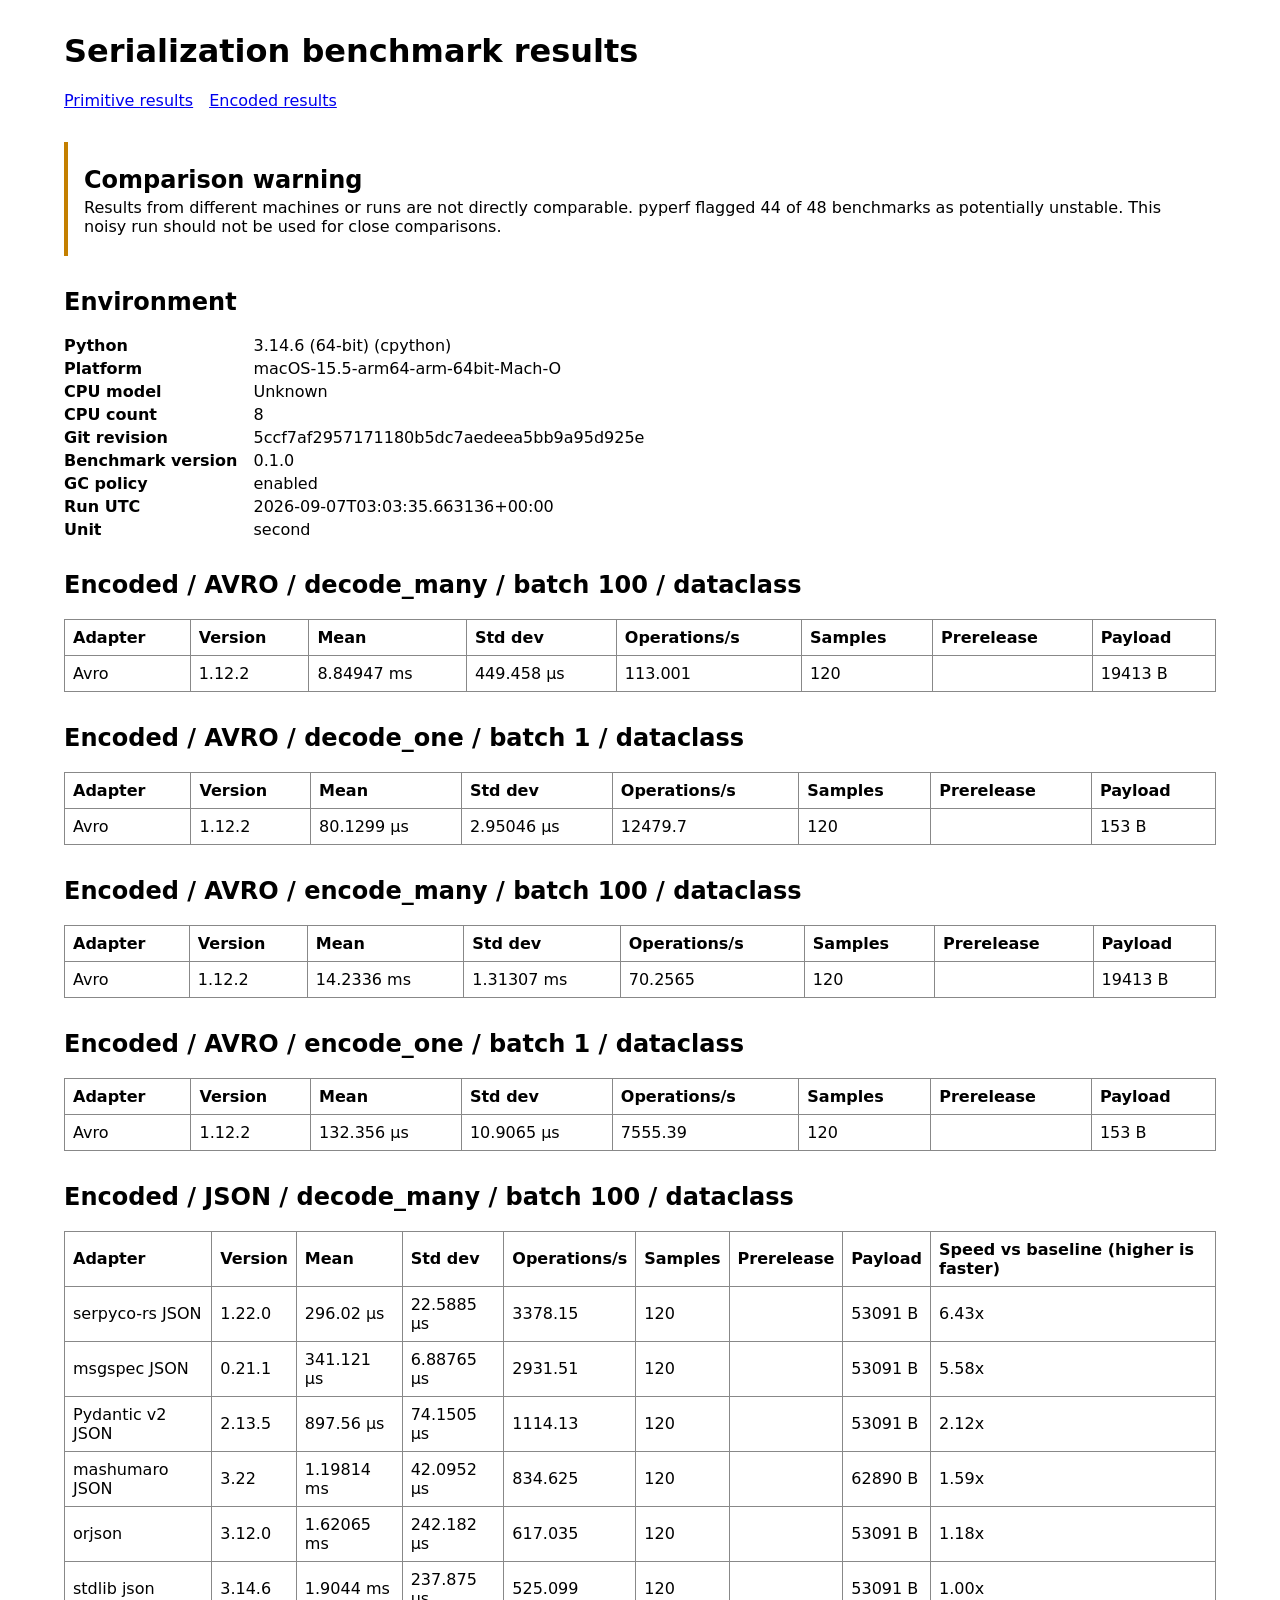
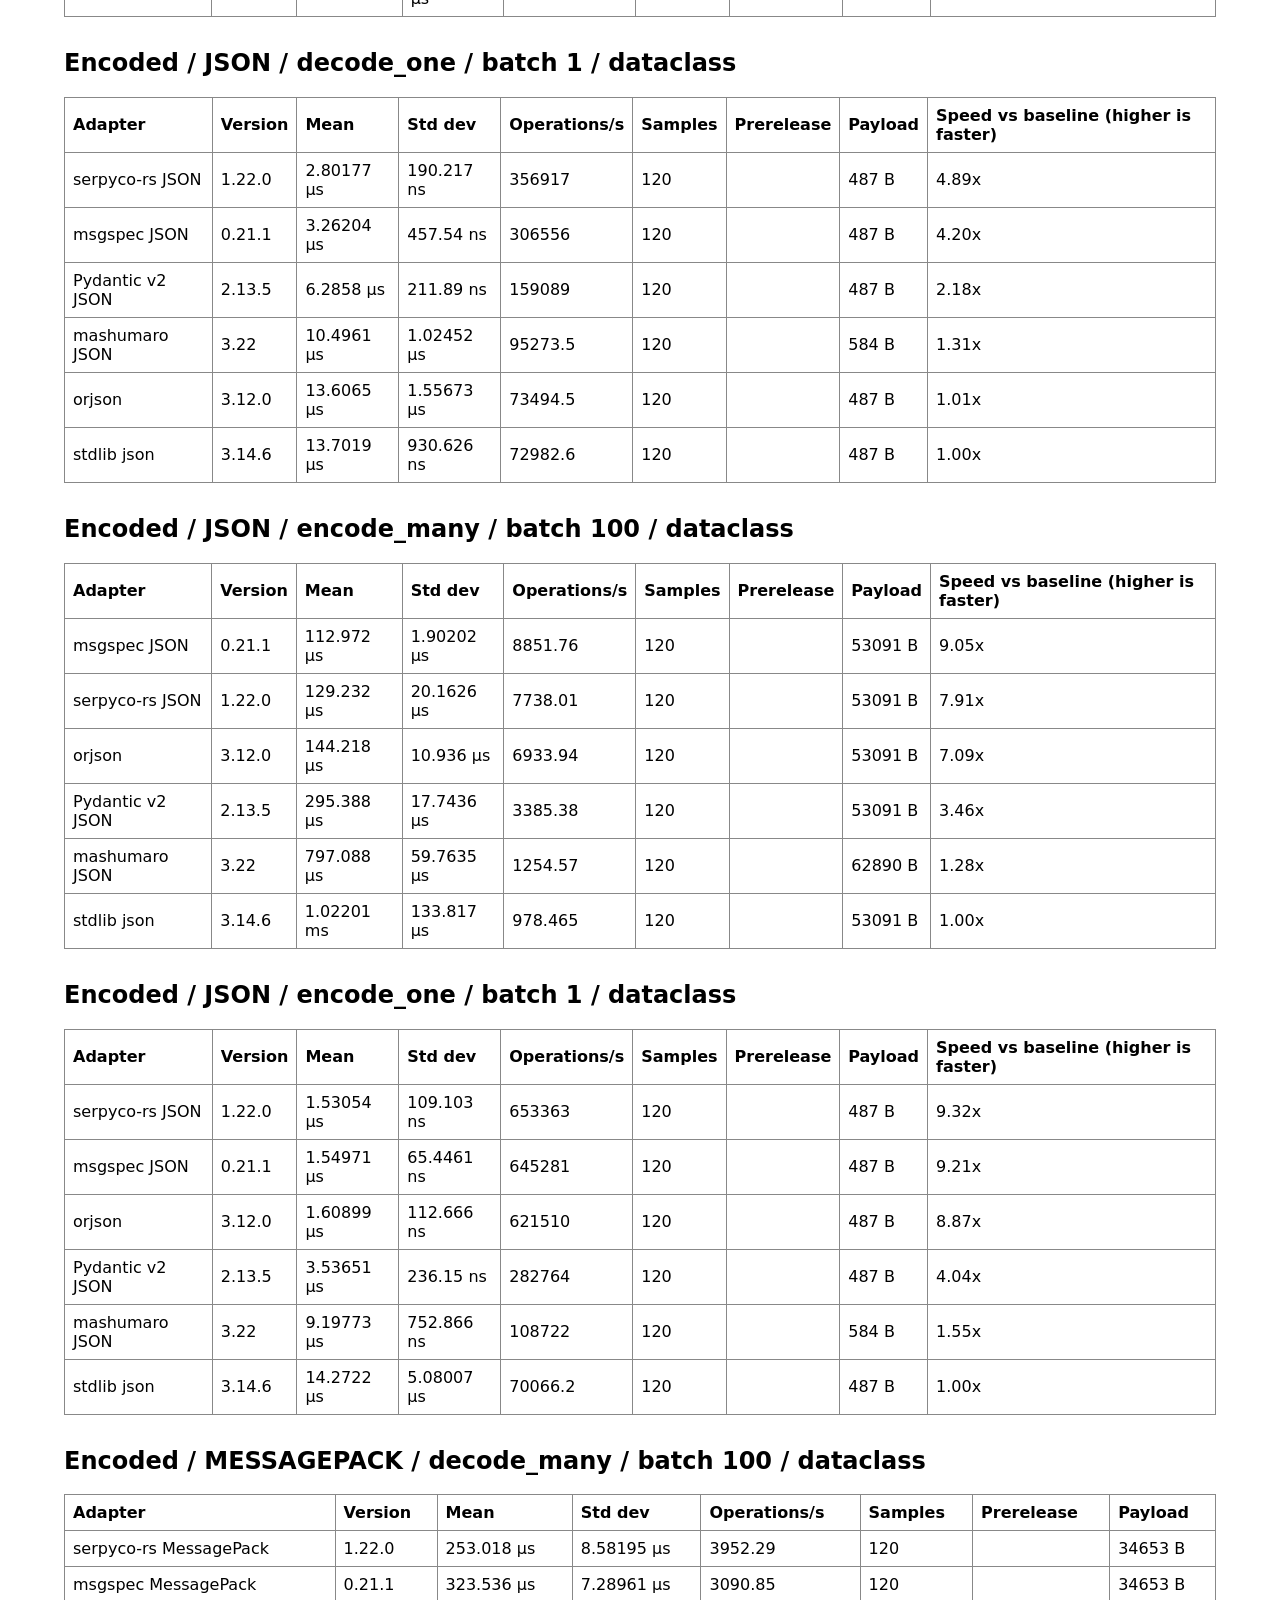
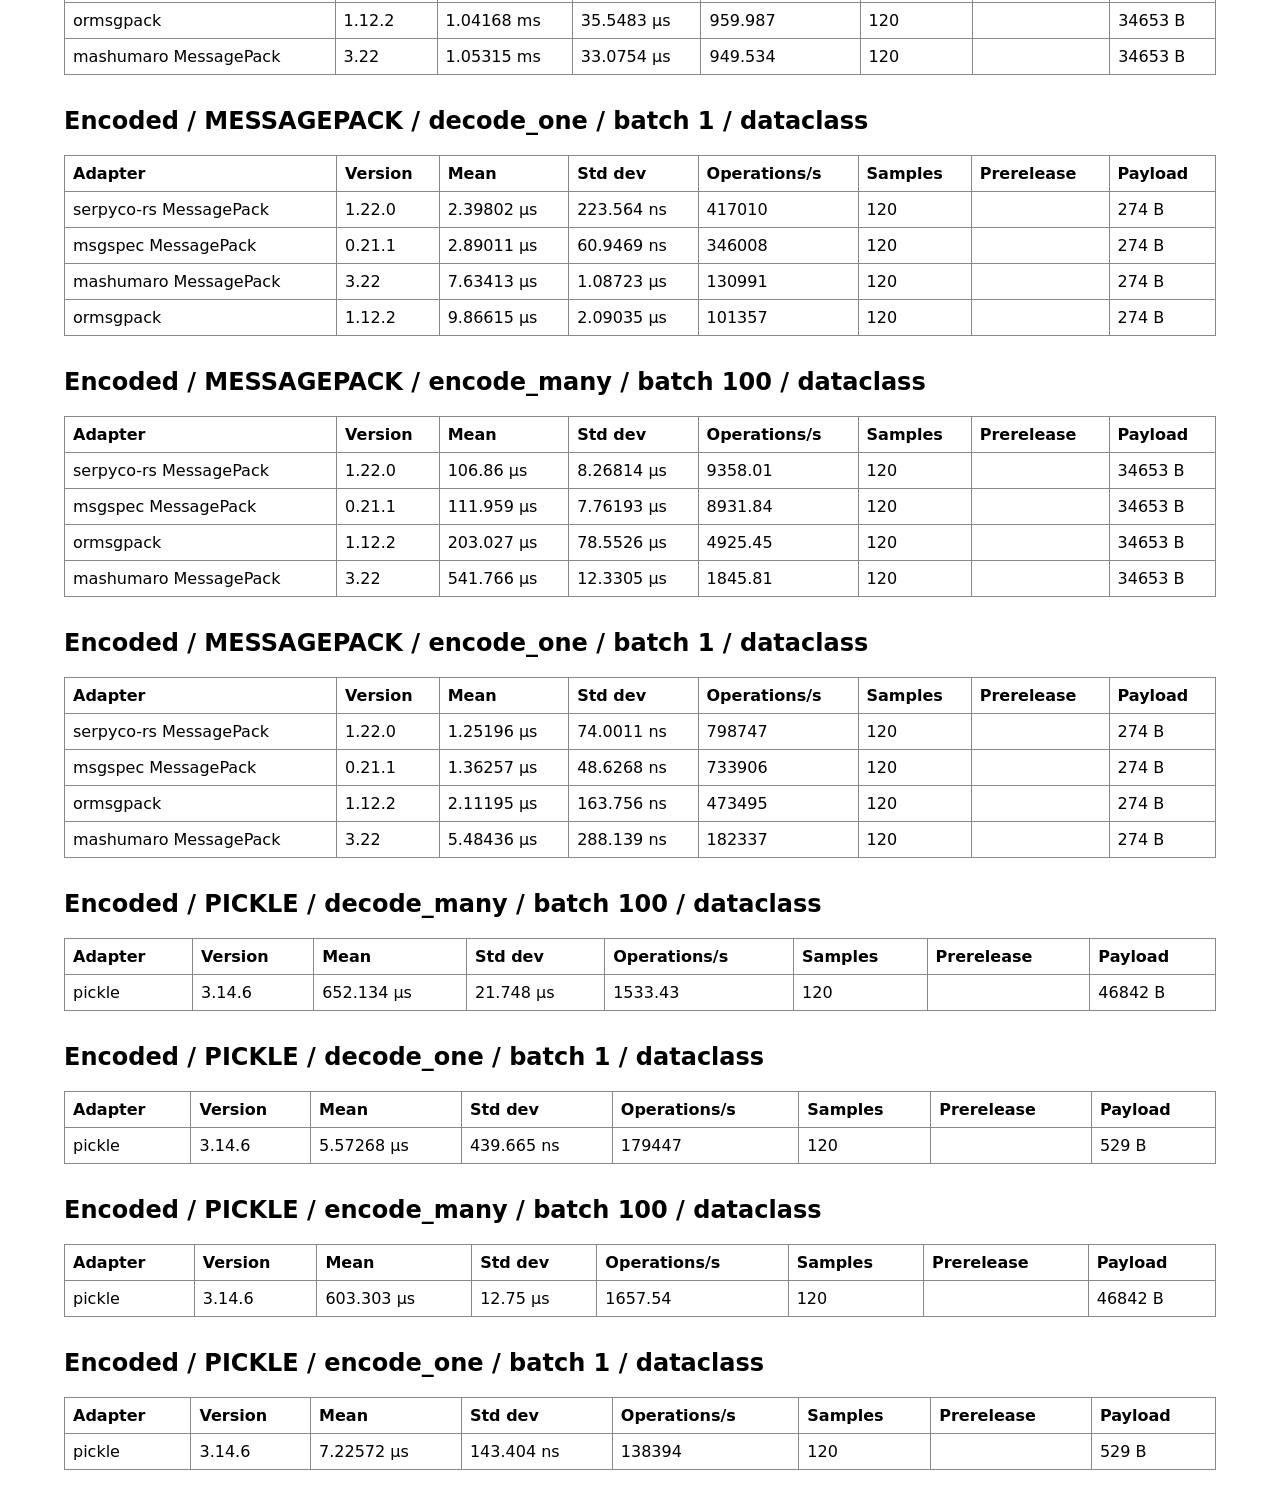
==== commit bd231f1b: "fix: sort benchmark reports by speed" ====
--- a/results/reports/2026-09-06-cpython-3.14-encoded.html
+++ b/results/reports/2026-09-06-cpython-3.14-encoded.html
@@ -38,46 +38,46 @@
 <section><h2>Encoded / AVRO / decode_one / batch 1 / dataclass</h2><table><thead><tr><th scope="col">Adapter</th><th scope="col">Version</th><th scope="col">Mean</th><th scope="col">Std dev</th><th scope="col">Operations/s</th><th scope="col">Samples</th><th scope="col">Prerelease</th><th scope="col">Payload</th></tr></thead><tbody><tr><td>Avro</td><td>1.12.2</td><td>80.1299 µs</td><td>2.95046 µs</td><td>12479.7</td><td>120</td><td></td><td>153 B</td></tr></tbody></table></section>
 <section><h2>Encoded / AVRO / encode_many / batch 100 / dataclass</h2><table><thead><tr><th scope="col">Adapter</th><th scope="col">Version</th><th scope="col">Mean</th><th scope="col">Std dev</th><th scope="col">Operations/s</th><th scope="col">Samples</th><th scope="col">Prerelease</th><th scope="col">Payload</th></tr></thead><tbody><tr><td>Avro</td><td>1.12.2</td><td>14.2336 ms</td><td>1.31307 ms</td><td>70.2565</td><td>120</td><td></td><td>19413 B</td></tr></tbody></table></section>
 <section><h2>Encoded / AVRO / encode_one / batch 1 / dataclass</h2><table><thead><tr><th scope="col">Adapter</th><th scope="col">Version</th><th scope="col">Mean</th><th scope="col">Std dev</th><th scope="col">Operations/s</th><th scope="col">Samples</th><th scope="col">Prerelease</th><th scope="col">Payload</th></tr></thead><tbody><tr><td>Avro</td><td>1.12.2</td><td>132.356 µs</td><td>10.9065 µs</td><td>7555.39</td><td>120</td><td></td><td>153 B</td></tr></tbody></table></section>
-<section><h2>Encoded / JSON / decode_many / batch 100 / dataclass</h2><table><thead><tr><th scope="col">Adapter</th><th scope="col">Version</th><th scope="col">Mean</th><th scope="col">Std dev</th><th scope="col">Operations/s</th><th scope="col">Samples</th><th scope="col">Prerelease</th><th scope="col">Payload</th><th scope="col">Speed vs baseline (higher is faster)</th></tr></thead><tbody><tr><td>mashumaro JSON</td><td>3.22</td><td>1.19814 ms</td><td>42.0952 µs</td><td>834.625</td><td>120</td><td></td><td>62890 B</td><td>1.59x</td></tr>
+<section><h2>Encoded / JSON / decode_many / batch 100 / dataclass</h2><table><thead><tr><th scope="col">Adapter</th><th scope="col">Version</th><th scope="col">Mean</th><th scope="col">Std dev</th><th scope="col">Operations/s</th><th scope="col">Samples</th><th scope="col">Prerelease</th><th scope="col">Payload</th><th scope="col">Speed vs baseline (higher is faster)</th></tr></thead><tbody><tr><td>serpyco-rs JSON</td><td>1.22.0</td><td>296.02 µs</td><td>22.5885 µs</td><td>3378.15</td><td>120</td><td></td><td>53091 B</td><td>6.43x</td></tr>
 <tr><td>msgspec JSON</td><td>0.21.1</td><td>341.121 µs</td><td>6.88765 µs</td><td>2931.51</td><td>120</td><td></td><td>53091 B</td><td>5.58x</td></tr>
+<tr><td>Pydantic v2 JSON</td><td>2.13.5</td><td>897.56 µs</td><td>74.1505 µs</td><td>1114.13</td><td>120</td><td></td><td>53091 B</td><td>2.12x</td></tr>
+<tr><td>mashumaro JSON</td><td>3.22</td><td>1.19814 ms</td><td>42.0952 µs</td><td>834.625</td><td>120</td><td></td><td>62890 B</td><td>1.59x</td></tr>
 <tr><td>orjson</td><td>3.12.0</td><td>1.62065 ms</td><td>242.182 µs</td><td>617.035</td><td>120</td><td></td><td>53091 B</td><td>1.18x</td></tr>
-<tr><td>Pydantic v2 JSON</td><td>2.13.5</td><td>897.56 µs</td><td>74.1505 µs</td><td>1114.13</td><td>120</td><td></td><td>53091 B</td><td>2.12x</td></tr>
-<tr><td>serpyco-rs JSON</td><td>1.22.0</td><td>296.02 µs</td><td>22.5885 µs</td><td>3378.15</td><td>120</td><td></td><td>53091 B</td><td>6.43x</td></tr>
 <tr><td>stdlib json</td><td>3.14.6</td><td>1.9044 ms</td><td>237.875 µs</td><td>525.099</td><td>120</td><td></td><td>53091 B</td><td>1.00x</td></tr></tbody></table></section>
-<section><h2>Encoded / JSON / decode_one / batch 1 / dataclass</h2><table><thead><tr><th scope="col">Adapter</th><th scope="col">Version</th><th scope="col">Mean</th><th scope="col">Std dev</th><th scope="col">Operations/s</th><th scope="col">Samples</th><th scope="col">Prerelease</th><th scope="col">Payload</th><th scope="col">Speed vs baseline (higher is faster)</th></tr></thead><tbody><tr><td>mashumaro JSON</td><td>3.22</td><td>10.4961 µs</td><td>1.02452 µs</td><td>95273.5</td><td>120</td><td></td><td>584 B</td><td>1.31x</td></tr>
+<section><h2>Encoded / JSON / decode_one / batch 1 / dataclass</h2><table><thead><tr><th scope="col">Adapter</th><th scope="col">Version</th><th scope="col">Mean</th><th scope="col">Std dev</th><th scope="col">Operations/s</th><th scope="col">Samples</th><th scope="col">Prerelease</th><th scope="col">Payload</th><th scope="col">Speed vs baseline (higher is faster)</th></tr></thead><tbody><tr><td>serpyco-rs JSON</td><td>1.22.0</td><td>2.80177 µs</td><td>190.217 ns</td><td>356917</td><td>120</td><td></td><td>487 B</td><td>4.89x</td></tr>
 <tr><td>msgspec JSON</td><td>0.21.1</td><td>3.26204 µs</td><td>457.54 ns</td><td>306556</td><td>120</td><td></td><td>487 B</td><td>4.20x</td></tr>
+<tr><td>Pydantic v2 JSON</td><td>2.13.5</td><td>6.2858 µs</td><td>211.89 ns</td><td>159089</td><td>120</td><td></td><td>487 B</td><td>2.18x</td></tr>
+<tr><td>mashumaro JSON</td><td>3.22</td><td>10.4961 µs</td><td>1.02452 µs</td><td>95273.5</td><td>120</td><td></td><td>584 B</td><td>1.31x</td></tr>
 <tr><td>orjson</td><td>3.12.0</td><td>13.6065 µs</td><td>1.55673 µs</td><td>73494.5</td><td>120</td><td></td><td>487 B</td><td>1.01x</td></tr>
-<tr><td>Pydantic v2 JSON</td><td>2.13.5</td><td>6.2858 µs</td><td>211.89 ns</td><td>159089</td><td>120</td><td></td><td>487 B</td><td>2.18x</td></tr>
-<tr><td>serpyco-rs JSON</td><td>1.22.0</td><td>2.80177 µs</td><td>190.217 ns</td><td>356917</td><td>120</td><td></td><td>487 B</td><td>4.89x</td></tr>
 <tr><td>stdlib json</td><td>3.14.6</td><td>13.7019 µs</td><td>930.626 ns</td><td>72982.6</td><td>120</td><td></td><td>487 B</td><td>1.00x</td></tr></tbody></table></section>
-<section><h2>Encoded / JSON / encode_many / batch 100 / dataclass</h2><table><thead><tr><th scope="col">Adapter</th><th scope="col">Version</th><th scope="col">Mean</th><th scope="col">Std dev</th><th scope="col">Operations/s</th><th scope="col">Samples</th><th scope="col">Prerelease</th><th scope="col">Payload</th><th scope="col">Speed vs baseline (higher is faster)</th></tr></thead><tbody><tr><td>mashumaro JSON</td><td>3.22</td><td>797.088 µs</td><td>59.7635 µs</td><td>1254.57</td><td>120</td><td></td><td>62890 B</td><td>1.28x</td></tr>
-<tr><td>msgspec JSON</td><td>0.21.1</td><td>112.972 µs</td><td>1.90202 µs</td><td>8851.76</td><td>120</td><td></td><td>53091 B</td><td>9.05x</td></tr>
+<section><h2>Encoded / JSON / encode_many / batch 100 / dataclass</h2><table><thead><tr><th scope="col">Adapter</th><th scope="col">Version</th><th scope="col">Mean</th><th scope="col">Std dev</th><th scope="col">Operations/s</th><th scope="col">Samples</th><th scope="col">Prerelease</th><th scope="col">Payload</th><th scope="col">Speed vs baseline (higher is faster)</th></tr></thead><tbody><tr><td>msgspec JSON</td><td>0.21.1</td><td>112.972 µs</td><td>1.90202 µs</td><td>8851.76</td><td>120</td><td></td><td>53091 B</td><td>9.05x</td></tr>
+<tr><td>serpyco-rs JSON</td><td>1.22.0</td><td>129.232 µs</td><td>20.1626 µs</td><td>7738.01</td><td>120</td><td></td><td>53091 B</td><td>7.91x</td></tr>
 <tr><td>orjson</td><td>3.12.0</td><td>144.218 µs</td><td>10.936 µs</td><td>6933.94</td><td>120</td><td></td><td>53091 B</td><td>7.09x</td></tr>
 <tr><td>Pydantic v2 JSON</td><td>2.13.5</td><td>295.388 µs</td><td>17.7436 µs</td><td>3385.38</td><td>120</td><td></td><td>53091 B</td><td>3.46x</td></tr>
-<tr><td>serpyco-rs JSON</td><td>1.22.0</td><td>129.232 µs</td><td>20.1626 µs</td><td>7738.01</td><td>120</td><td></td><td>53091 B</td><td>7.91x</td></tr>
+<tr><td>mashumaro JSON</td><td>3.22</td><td>797.088 µs</td><td>59.7635 µs</td><td>1254.57</td><td>120</td><td></td><td>62890 B</td><td>1.28x</td></tr>
 <tr><td>stdlib json</td><td>3.14.6</td><td>1.02201 ms</td><td>133.817 µs</td><td>978.465</td><td>120</td><td></td><td>53091 B</td><td>1.00x</td></tr></tbody></table></section>
-<section><h2>Encoded / JSON / encode_one / batch 1 / dataclass</h2><table><thead><tr><th scope="col">Adapter</th><th scope="col">Version</th><th scope="col">Mean</th><th scope="col">Std dev</th><th scope="col">Operations/s</th><th scope="col">Samples</th><th scope="col">Prerelease</th><th scope="col">Payload</th><th scope="col">Speed vs baseline (higher is faster)</th></tr></thead><tbody><tr><td>mashumaro JSON</td><td>3.22</td><td>9.19773 µs</td><td>752.866 ns</td><td>108722</td><td>120</td><td></td><td>584 B</td><td>1.55x</td></tr>
+<section><h2>Encoded / JSON / encode_one / batch 1 / dataclass</h2><table><thead><tr><th scope="col">Adapter</th><th scope="col">Version</th><th scope="col">Mean</th><th scope="col">Std dev</th><th scope="col">Operations/s</th><th scope="col">Samples</th><th scope="col">Prerelease</th><th scope="col">Payload</th><th scope="col">Speed vs baseline (higher is faster)</th></tr></thead><tbody><tr><td>serpyco-rs JSON</td><td>1.22.0</td><td>1.53054 µs</td><td>109.103 ns</td><td>653363</td><td>120</td><td></td><td>487 B</td><td>9.32x</td></tr>
 <tr><td>msgspec JSON</td><td>0.21.1</td><td>1.54971 µs</td><td>65.4461 ns</td><td>645281</td><td>120</td><td></td><td>487 B</td><td>9.21x</td></tr>
 <tr><td>orjson</td><td>3.12.0</td><td>1.60899 µs</td><td>112.666 ns</td><td>621510</td><td>120</td><td></td><td>487 B</td><td>8.87x</td></tr>
 <tr><td>Pydantic v2 JSON</td><td>2.13.5</td><td>3.53651 µs</td><td>236.15 ns</td><td>282764</td><td>120</td><td></td><td>487 B</td><td>4.04x</td></tr>
-<tr><td>serpyco-rs JSON</td><td>1.22.0</td><td>1.53054 µs</td><td>109.103 ns</td><td>653363</td><td>120</td><td></td><td>487 B</td><td>9.32x</td></tr>
+<tr><td>mashumaro JSON</td><td>3.22</td><td>9.19773 µs</td><td>752.866 ns</td><td>108722</td><td>120</td><td></td><td>584 B</td><td>1.55x</td></tr>
 <tr><td>stdlib json</td><td>3.14.6</td><td>14.2722 µs</td><td>5.08007 µs</td><td>70066.2</td><td>120</td><td></td><td>487 B</td><td>1.00x</td></tr></tbody></table></section>
-<section><h2>Encoded / MESSAGEPACK / decode_many / batch 100 / dataclass</h2><table><thead><tr><th scope="col">Adapter</th><th scope="col">Version</th><th scope="col">Mean</th><th scope="col">Std dev</th><th scope="col">Operations/s</th><th scope="col">Samples</th><th scope="col">Prerelease</th><th scope="col">Payload</th></tr></thead><tbody><tr><td>mashumaro MessagePack</td><td>3.22</td><td>1.05315 ms</td><td>33.0754 µs</td><td>949.534</td><td>120</td><td></td><td>34653 B</td></tr>
+<section><h2>Encoded / MESSAGEPACK / decode_many / batch 100 / dataclass</h2><table><thead><tr><th scope="col">Adapter</th><th scope="col">Version</th><th scope="col">Mean</th><th scope="col">Std dev</th><th scope="col">Operations/s</th><th scope="col">Samples</th><th scope="col">Prerelease</th><th scope="col">Payload</th></tr></thead><tbody><tr><td>serpyco-rs MessagePack</td><td>1.22.0</td><td>253.018 µs</td><td>8.58195 µs</td><td>3952.29</td><td>120</td><td></td><td>34653 B</td></tr>
 <tr><td>msgspec MessagePack</td><td>0.21.1</td><td>323.536 µs</td><td>7.28961 µs</td><td>3090.85</td><td>120</td><td></td><td>34653 B</td></tr>
 <tr><td>ormsgpack</td><td>1.12.2</td><td>1.04168 ms</td><td>35.5483 µs</td><td>959.987</td><td>120</td><td></td><td>34653 B</td></tr>
-<tr><td>serpyco-rs MessagePack</td><td>1.22.0</td><td>253.018 µs</td><td>8.58195 µs</td><td>3952.29</td><td>120</td><td></td><td>34653 B</td></tr></tbody></table></section>
-<section><h2>Encoded / MESSAGEPACK / decode_one / batch 1 / dataclass</h2><table><thead><tr><th scope="col">Adapter</th><th scope="col">Version</th><th scope="col">Mean</th><th scope="col">Std dev</th><th scope="col">Operations/s</th><th scope="col">Samples</th><th scope="col">Prerelease</th><th scope="col">Payload</th></tr></thead><tbody><tr><td>mashumaro MessagePack</td><td>3.22</td><td>7.63413 µs</td><td>1.08723 µs</td><td>130991</td><td>120</td><td></td><td>274 B</td></tr>
+<tr><td>mashumaro MessagePack</td><td>3.22</td><td>1.05315 ms</td><td>33.0754 µs</td><td>949.534</td><td>120</td><td></td><td>34653 B</td></tr></tbody></table></section>
+<section><h2>Encoded / MESSAGEPACK / decode_one / batch 1 / dataclass</h2><table><thead><tr><th scope="col">Adapter</th><th scope="col">Version</th><th scope="col">Mean</th><th scope="col">Std dev</th><th scope="col">Operations/s</th><th scope="col">Samples</th><th scope="col">Prerelease</th><th scope="col">Payload</th></tr></thead><tbody><tr><td>serpyco-rs MessagePack</td><td>1.22.0</td><td>2.39802 µs</td><td>223.564 ns</td><td>417010</td><td>120</td><td></td><td>274 B</td></tr>
 <tr><td>msgspec MessagePack</td><td>0.21.1</td><td>2.89011 µs</td><td>60.9469 ns</td><td>346008</td><td>120</td><td></td><td>274 B</td></tr>
-<tr><td>ormsgpack</td><td>1.12.2</td><td>9.86615 µs</td><td>2.09035 µs</td><td>101357</td><td>120</td><td></td><td>274 B</td></tr>
-<tr><td>serpyco-rs MessagePack</td><td>1.22.0</td><td>2.39802 µs</td><td>223.564 ns</td><td>417010</td><td>120</td><td></td><td>274 B</td></tr></tbody></table></section>
-<section><h2>Encoded / MESSAGEPACK / encode_many / batch 100 / dataclass</h2><table><thead><tr><th scope="col">Adapter</th><th scope="col">Version</th><th scope="col">Mean</th><th scope="col">Std dev</th><th scope="col">Operations/s</th><th scope="col">Samples</th><th scope="col">Prerelease</th><th scope="col">Payload</th></tr></thead><tbody><tr><td>mashumaro MessagePack</td><td>3.22</td><td>541.766 µs</td><td>12.3305 µs</td><td>1845.81</td><td>120</td><td></td><td>34653 B</td></tr>
+<tr><td>mashumaro MessagePack</td><td>3.22</td><td>7.63413 µs</td><td>1.08723 µs</td><td>130991</td><td>120</td><td></td><td>274 B</td></tr>
+<tr><td>ormsgpack</td><td>1.12.2</td><td>9.86615 µs</td><td>2.09035 µs</td><td>101357</td><td>120</td><td></td><td>274 B</td></tr></tbody></table></section>
+<section><h2>Encoded / MESSAGEPACK / encode_many / batch 100 / dataclass</h2><table><thead><tr><th scope="col">Adapter</th><th scope="col">Version</th><th scope="col">Mean</th><th scope="col">Std dev</th><th scope="col">Operations/s</th><th scope="col">Samples</th><th scope="col">Prerelease</th><th scope="col">Payload</th></tr></thead><tbody><tr><td>serpyco-rs MessagePack</td><td>1.22.0</td><td>106.86 µs</td><td>8.26814 µs</td><td>9358.01</td><td>120</td><td></td><td>34653 B</td></tr>
 <tr><td>msgspec MessagePack</td><td>0.21.1</td><td>111.959 µs</td><td>7.76193 µs</td><td>8931.84</td><td>120</td><td></td><td>34653 B</td></tr>
 <tr><td>ormsgpack</td><td>1.12.2</td><td>203.027 µs</td><td>78.5526 µs</td><td>4925.45</td><td>120</td><td></td><td>34653 B</td></tr>
-<tr><td>serpyco-rs MessagePack</td><td>1.22.0</td><td>106.86 µs</td><td>8.26814 µs</td><td>9358.01</td><td>120</td><td></td><td>34653 B</td></tr></tbody></table></section>
-<section><h2>Encoded / MESSAGEPACK / encode_one / batch 1 / dataclass</h2><table><thead><tr><th scope="col">Adapter</th><th scope="col">Version</th><th scope="col">Mean</th><th scope="col">Std dev</th><th scope="col">Operations/s</th><th scope="col">Samples</th><th scope="col">Prerelease</th><th scope="col">Payload</th></tr></thead><tbody><tr><td>mashumaro MessagePack</td><td>3.22</td><td>5.48436 µs</td><td>288.139 ns</td><td>182337</td><td>120</td><td></td><td>274 B</td></tr>
+<tr><td>mashumaro MessagePack</td><td>3.22</td><td>541.766 µs</td><td>12.3305 µs</td><td>1845.81</td><td>120</td><td></td><td>34653 B</td></tr></tbody></table></section>
+<section><h2>Encoded / MESSAGEPACK / encode_one / batch 1 / dataclass</h2><table><thead><tr><th scope="col">Adapter</th><th scope="col">Version</th><th scope="col">Mean</th><th scope="col">Std dev</th><th scope="col">Operations/s</th><th scope="col">Samples</th><th scope="col">Prerelease</th><th scope="col">Payload</th></tr></thead><tbody><tr><td>serpyco-rs MessagePack</td><td>1.22.0</td><td>1.25196 µs</td><td>74.0011 ns</td><td>798747</td><td>120</td><td></td><td>274 B</td></tr>
 <tr><td>msgspec MessagePack</td><td>0.21.1</td><td>1.36257 µs</td><td>48.6268 ns</td><td>733906</td><td>120</td><td></td><td>274 B</td></tr>
 <tr><td>ormsgpack</td><td>1.12.2</td><td>2.11195 µs</td><td>163.756 ns</td><td>473495</td><td>120</td><td></td><td>274 B</td></tr>
-<tr><td>serpyco-rs MessagePack</td><td>1.22.0</td><td>1.25196 µs</td><td>74.0011 ns</td><td>798747</td><td>120</td><td></td><td>274 B</td></tr></tbody></table></section>
+<tr><td>mashumaro MessagePack</td><td>3.22</td><td>5.48436 µs</td><td>288.139 ns</td><td>182337</td><td>120</td><td></td><td>274 B</td></tr></tbody></table></section>
 <section><h2>Encoded / PICKLE / decode_many / batch 100 / dataclass</h2><table><thead><tr><th scope="col">Adapter</th><th scope="col">Version</th><th scope="col">Mean</th><th scope="col">Std dev</th><th scope="col">Operations/s</th><th scope="col">Samples</th><th scope="col">Prerelease</th><th scope="col">Payload</th></tr></thead><tbody><tr><td>pickle</td><td>3.14.6</td><td>652.134 µs</td><td>21.748 µs</td><td>1533.43</td><td>120</td><td></td><td>46842 B</td></tr></tbody></table></section>
 <section><h2>Encoded / PICKLE / decode_one / batch 1 / dataclass</h2><table><thead><tr><th scope="col">Adapter</th><th scope="col">Version</th><th scope="col">Mean</th><th scope="col">Std dev</th><th scope="col">Operations/s</th><th scope="col">Samples</th><th scope="col">Prerelease</th><th scope="col">Payload</th></tr></thead><tbody><tr><td>pickle</td><td>3.14.6</td><td>5.57268 µs</td><td>439.665 ns</td><td>179447</td><td>120</td><td></td><td>529 B</td></tr></tbody></table></section>
 <section><h2>Encoded / PICKLE / encode_many / batch 100 / dataclass</h2><table><thead><tr><th scope="col">Adapter</th><th scope="col">Version</th><th scope="col">Mean</th><th scope="col">Std dev</th><th scope="col">Operations/s</th><th scope="col">Samples</th><th scope="col">Prerelease</th><th scope="col">Payload</th></tr></thead><tbody><tr><td>pickle</td><td>3.14.6</td><td>603.303 µs</td><td>12.75 µs</td><td>1657.54</td><td>120</td><td></td><td>46842 B</td></tr></tbody></table></section>
